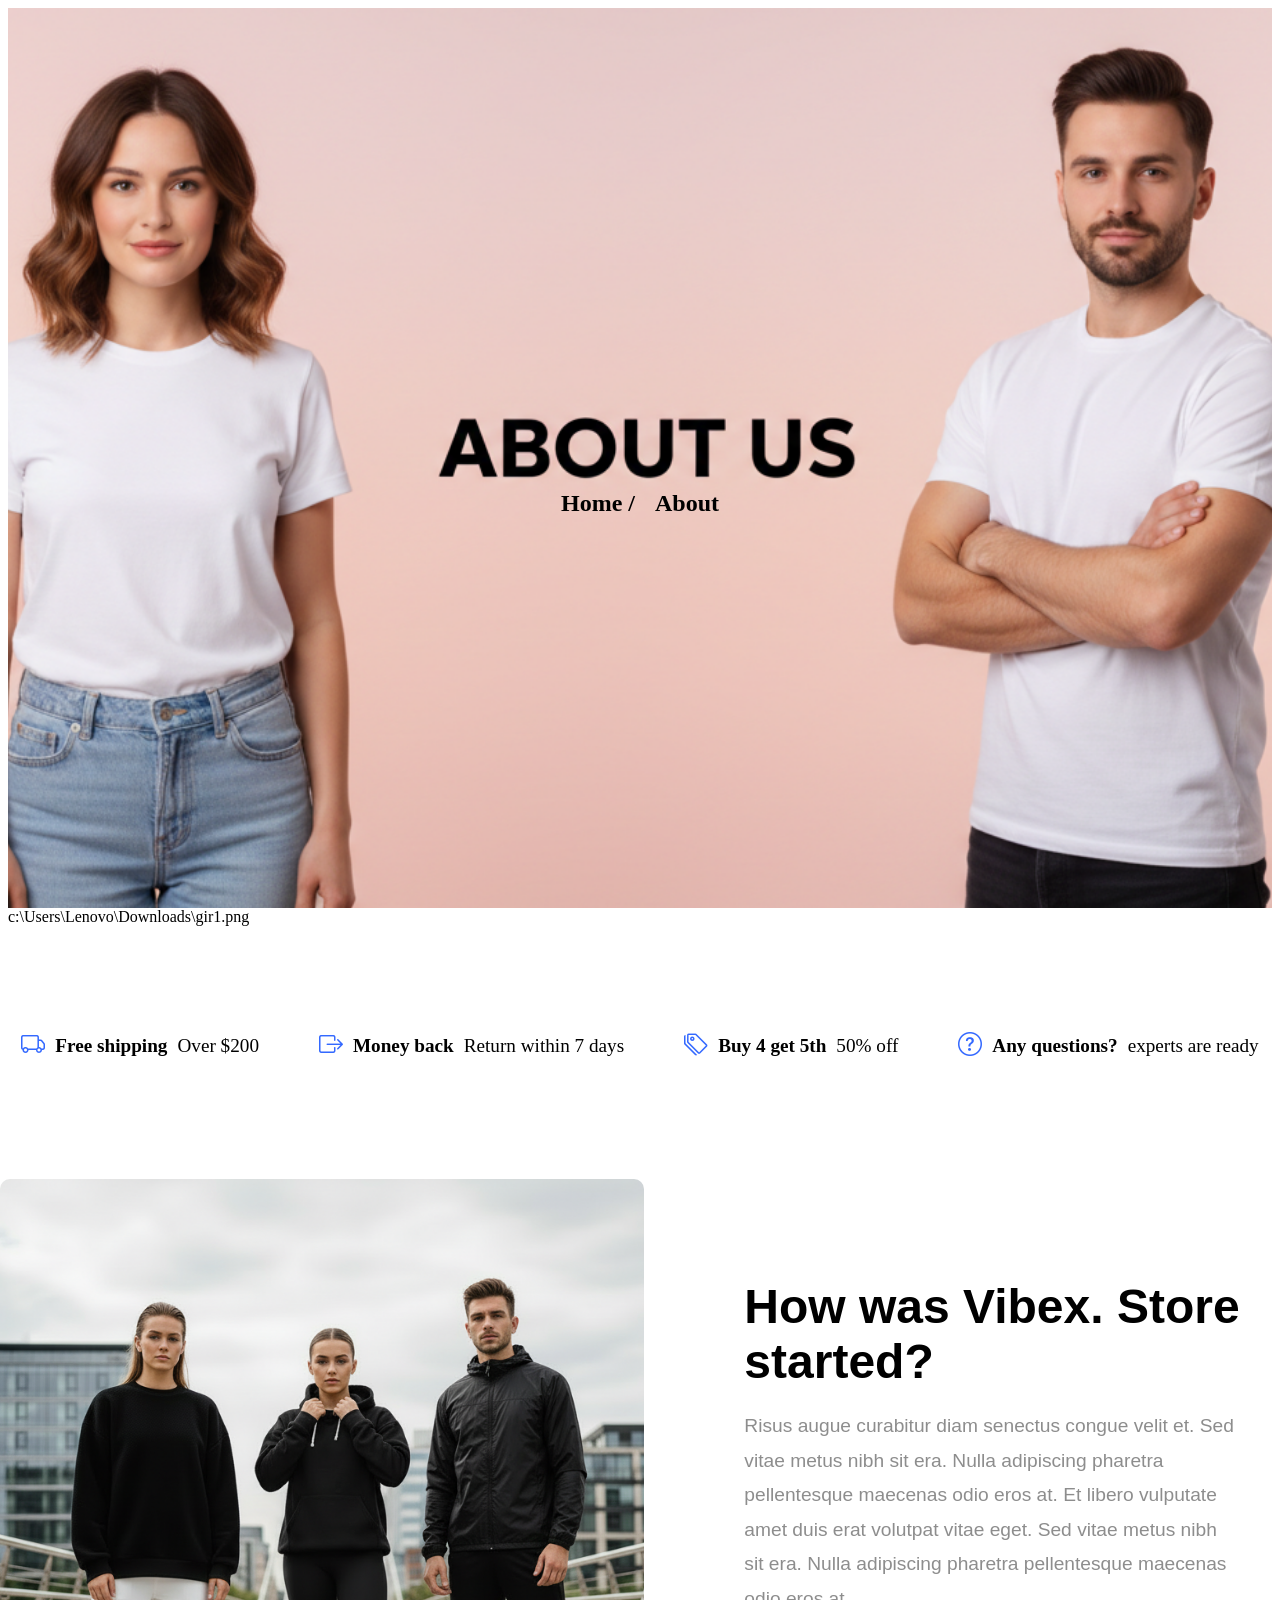
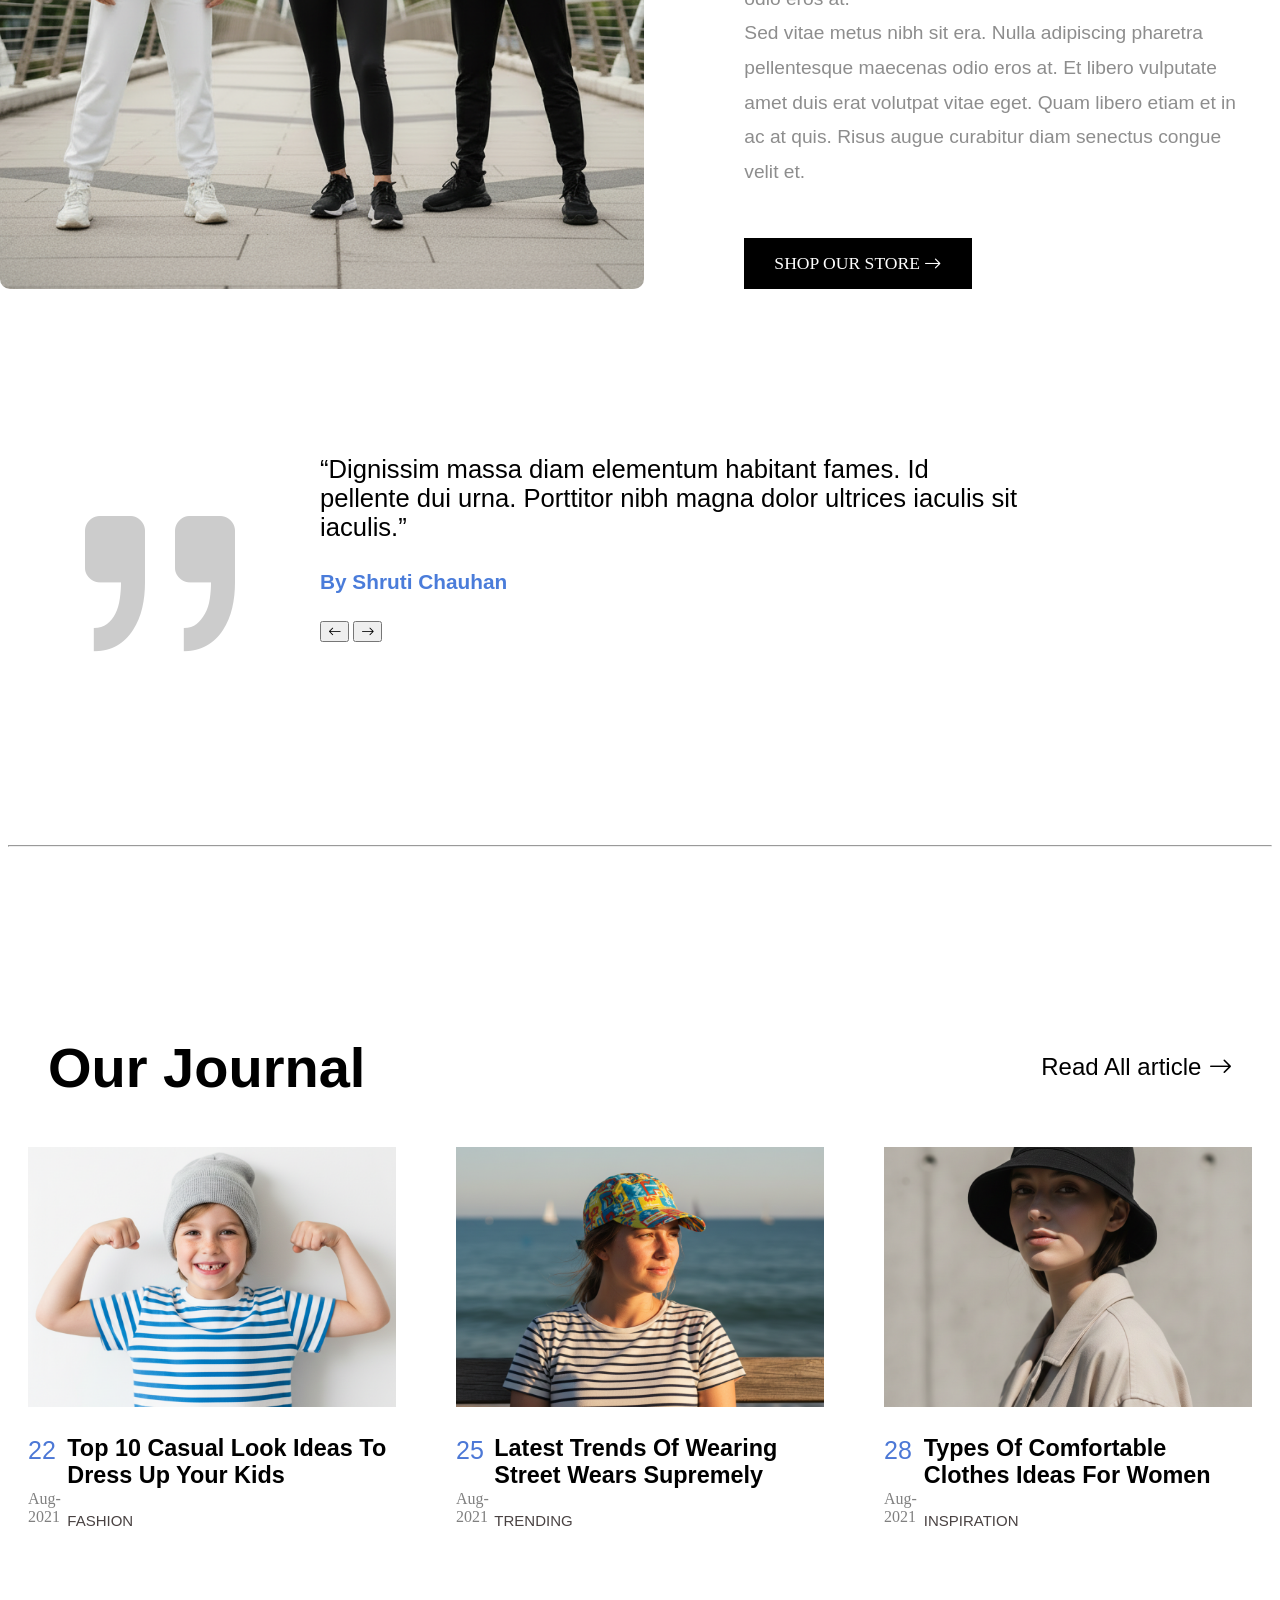
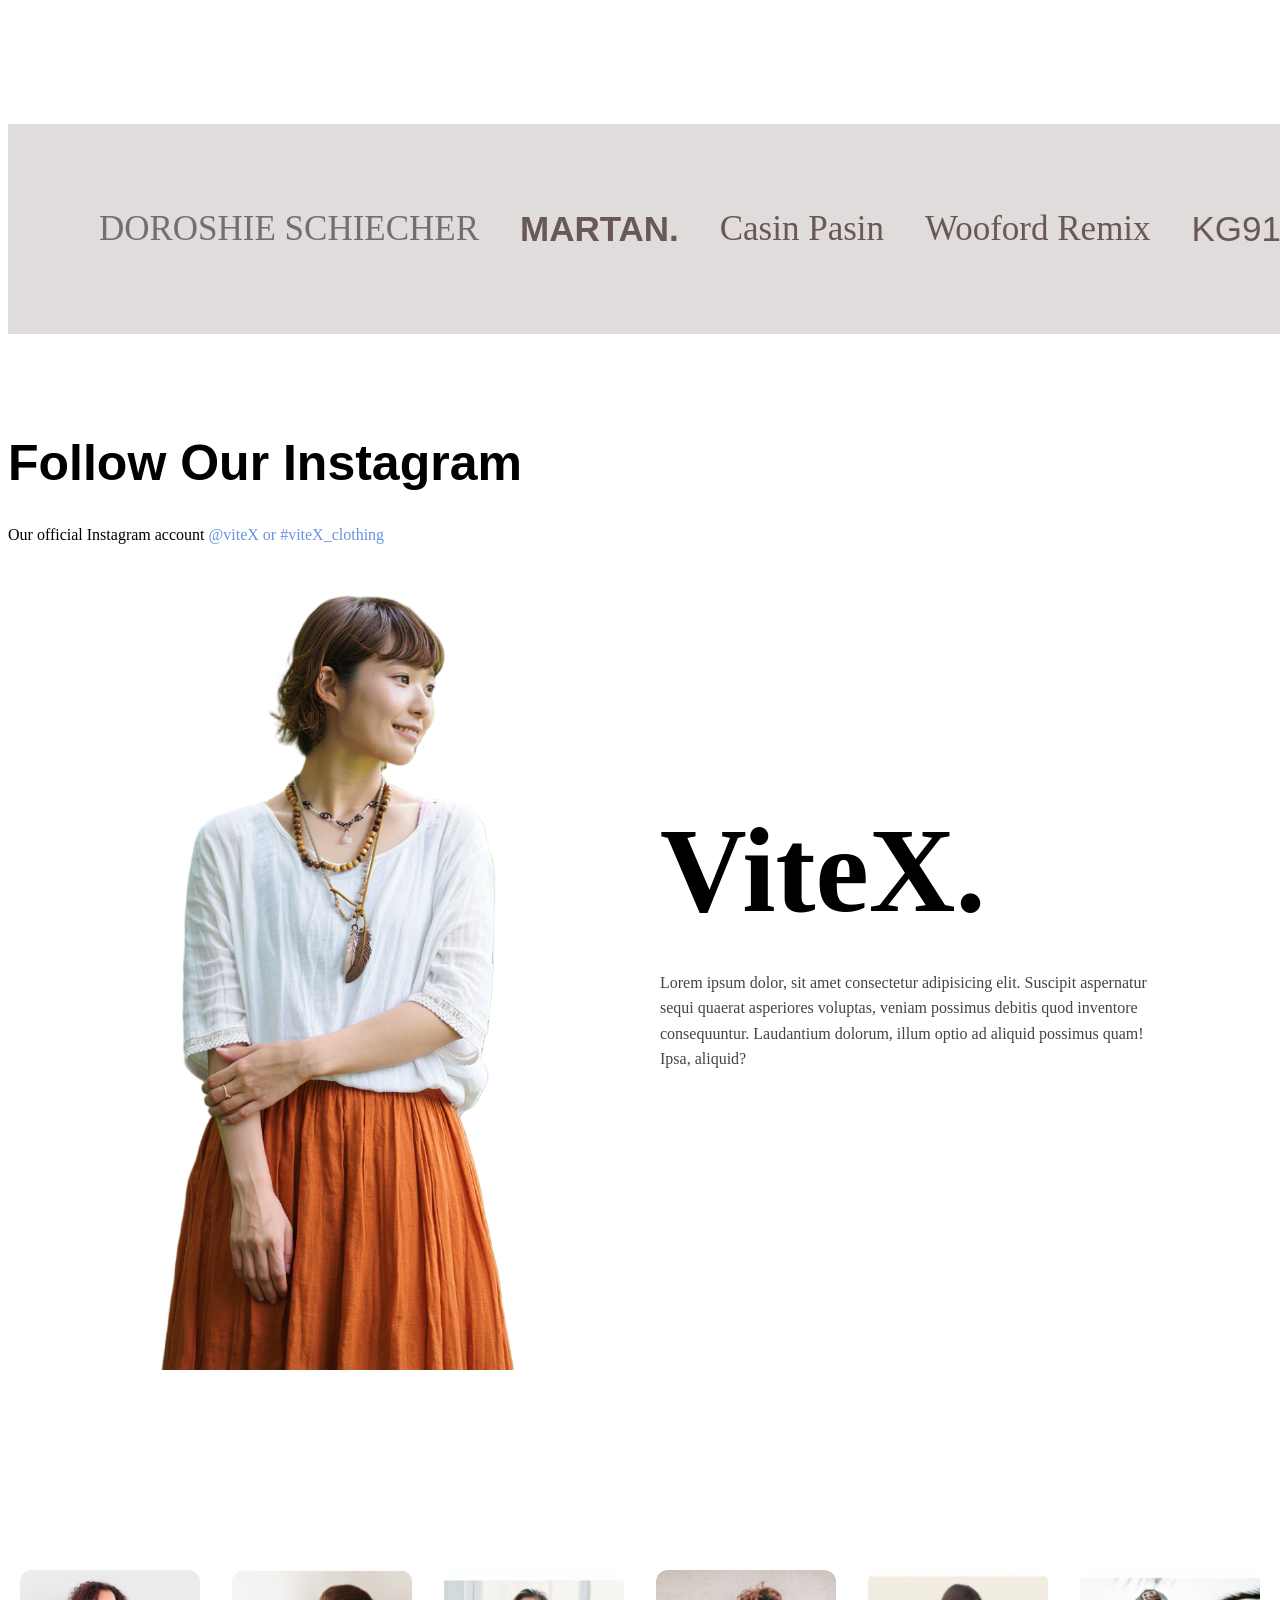
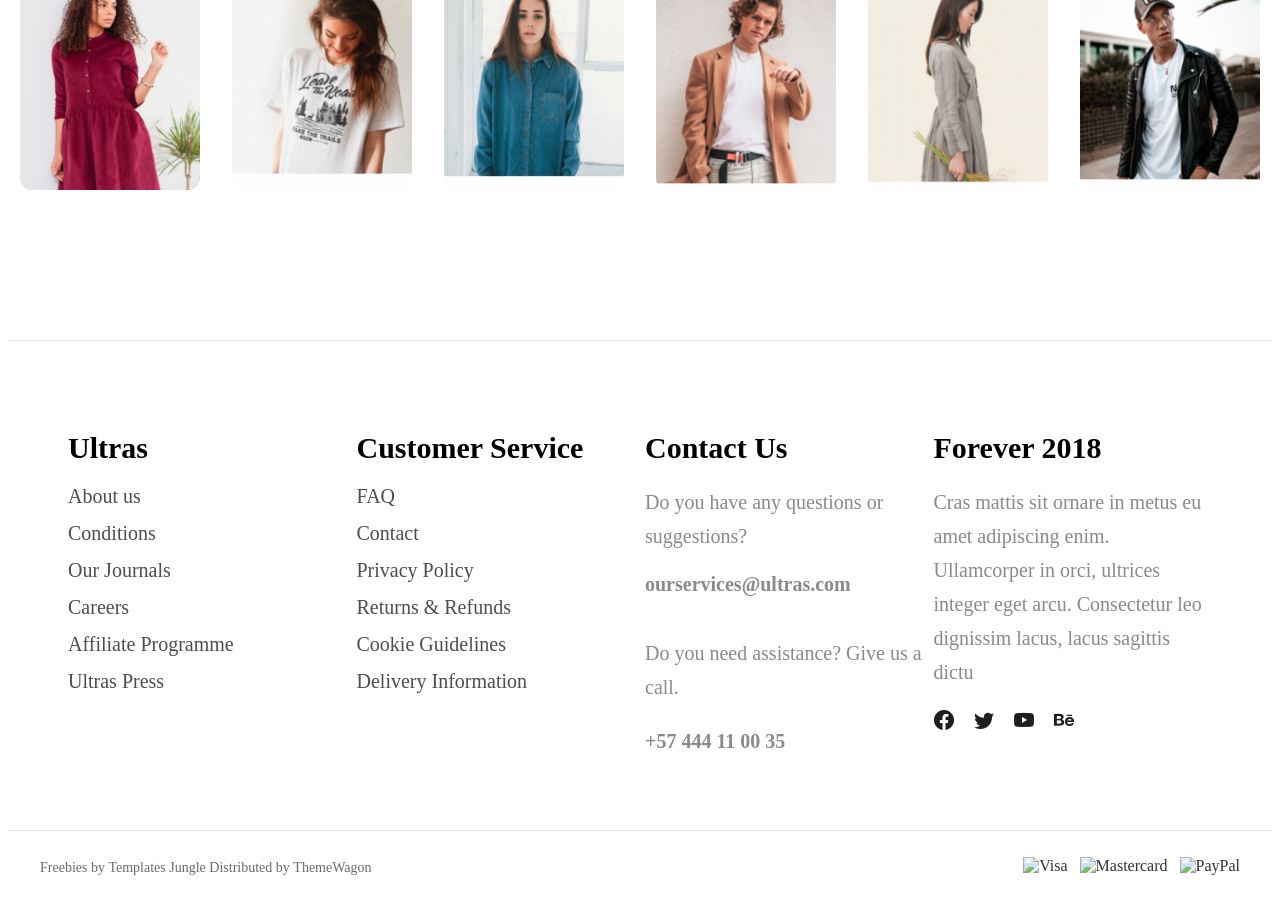
==== About.html @ 64bb8eef "all file add" ====
<!DOCTYPE html>
<html lang="en">
  <head>
    <meta charset="UTF-8" />
    <meta name="viewport" content="width=device-width, initial-scale=1.0" />
    <title>Document</title>
    <link rel="stylesheet" href="About.css" />
    <link
      rel="stylesheet"
      href="https://cdn.jsdelivr.net/npm/bootstrap-icons@1.11.3/font/bootstrap-icons.css"
    />
  </head>
  <body>
    <div class="hero">
      <img src="bannerAbout1.png" alt="banner" />
      <div class="nav_links">
        <a href="index.html">Home /</a>
        <a href="About.html">About</a>
      </div>

      <div class="line">
        <ul>
          <li><i class="bi bi-truck"></i> <b> Free shipping </b>Over $200</li>
          <li>
            <i class="bi bi-box-arrow-right"></i> <b> Money back</b> Return
            within 7 days
          </li>
          <li><i class="bi bi-tags"></i><b> Buy 4 get 5th</b> 50% off</li>
          <li>
            <i class="bi bi-question-circle"></i><b> Any questions?</b> experts
            are ready
          </li>
        </ul>
      </div>

      <div class="about-section">
        <div id="about-img">
          <img src="bannerabout2.png" alt="about" />
        </div>

        <div class="about-text">
          <h2>
            How was Vibex. Store <br />
            started?
          </h2>
          <p>
            Risus augue curabitur diam senectus congue velit et. Sed vitae metus
            nibh sit era. Nulla adipiscing pharetra pellentesque maecenas odio
            eros at. Et libero vulputate amet duis erat volutpat vitae eget. Sed
            vitae metus nibh sit era. Nulla adipiscing pharetra pellentesque
            maecenas odio eros at.<br />
            Sed vitae metus nibh sit era. Nulla adipiscing pharetra pellentesque
            maecenas odio eros at. Et libero vulputate amet duis erat volutpat
            vitae eget. Quam libero etiam et in ac at quis. Risus augue
            curabitur diam senectus congue velit et.
          </p>

          <a href="#" class="shop-btn"
            >SHOP OUR STORE <i class="bi bi-arrow-right"></i>
          </a>
        </div>
      </div>

      <div class="testimonial-container">
  <i class="bi bi-quote quote-icon"></i>
  <div class="testimonial-controls">
  <p class="testimonial-text" id="testimonial-text">
    “Dignissim massa diam elementum habitant fames. Id pellente dui urna. Porttitor nibh magna dolor ultrices iaculis sit iaculis.”
  </p>
  <h4 class="testimonial-author" id="testimonial-author"> By Shruti Chauhan</h4>

  
    <button id="prev"><i class="bi bi-arrow-left"></i></button>
    <button id="next"><i class="bi bi-arrow-right"></i></button>
  </div>
</div>
<hr>


<div class="Journal">
  <h1 class="h">Our Journal</h1>

  <a href="#" class="p">
    Read All article <i class="bi bi-arrow-right"></i>
  </a>
  </div>


  <div class="blog-container">

  <!-- Card 1 -->
  <div class="blog-card">
    <img src="capg.png" alt="Kids Fashion" />
    <div class="blog-content">
      <div class="date">
        <p>22</p>
        <span>Aug-2021</span>
      </div>
      <div class="info">
       <a href="#"> <h3>Top 10 Casual Look Ideas To Dress Up Your Kids</h3></a>
         <a href="#"><p class="category">FASHION</p></a>
      </div>
    </div>
  </div>

  <!-- Card 2 -->
  <div class="blog-card">
    <img src="capc.png" alt="Street Style" />
    <div class="blog-content">
      <div class="date">
        <p>25</p>
        <span>Aug-2021</span>
      </div>
      <div class="info">
        <a href="#"><h3>Latest Trends Of Wearing Street Wears Supremely</h3></a>
        <a href="#"><p class="category">TRENDING</p></a>
      </div>
    </div>
  </div>

  <!-- Card 3 -->
  <div class="blog-card">
    <img src="capgirl.png" alt="Comfort Wear" />
    <div class="blog-content">
      <div class="date">
        <p>28</p>
        <span>Aug-2021</span>
      </div>
      <div class="info">
        <a href="#"><h3>Types Of Comfortable Clothes Ideas For Women</h3></a>
        <a href="#"><p class="category">INSPIRATION</p></a>
      </div>
    </div>
  </div>

</div>

<div class="linebar">
  <p class="p1">DOROSHIE SCHIECHER</p>
  <p class="p2">MARTAN.</p>
  <p class="p3">Casin Pasin</p>
  <p class="p4">Wooford Remix</p>
  <p class="p5">KG91</p>
</div>
<div class="insta">
  <h1 class="h">Follow Our Instagram</h1>
  <p>
  Our official Instagram account
  <span>@viteX or #viteX_clothing</span>
</p>
</div>



<div class="instafront">
  <img src="b.png" alt="Instagram" />

  <div class="inner">
    <h1>ViteX.</h1>
    

    <p id="p">
      Lorem ipsum dolor, sit amet consectetur adipisicing elit. Suscipit aspernatur
      sequi quaerat asperiores voluptas, veniam possimus debitis quod inventore
      consequuntur. Laudantium dolorum, illum optio ad aliquid possimus quam!
      Ipsa, aliquid?
    </p>
  </div>
</div>


<div class="cards">
 <div class="card-img">
    <img src="gir1.png" alt="">
    <div class="overlay">
      <i class="bi bi-instagram"></i>
    </div>
  </div>
  <div class="card-img">
    <img src="gir2.png" alt="">
    <div class="overlay">
      <i class="bi bi-instagram"></i>
    </div>
  </div>
  <div class="card-img">
    <img src="gir3.png" alt="">
    <div class="overlay">
      <i class="bi bi-instagram"></i>
    </div>
  </div>
  <div class="card-img">
    <img src="bo1.png" alt="">
    <div class="overlay">
      <i class="bi bi-instagram"></i>
    </div>
  </div>
  <div class="card-img">
    <img src="gir4.png" alt="">
    <div class="overlay">
      <i class="bi bi-instagram"></i>
    </div>
  </div>
  <div class="card-img">
    <img src="bo2.png" alt="">
    <div class="overlay">
      <i class="bi bi-instagram"></i>
    </div>
  </div>
</div>

  

<footer>
<div class="footer-container">


<div class="footer-col">
<h3>Ultras</h3>
<ul>
<li><a href="#">About us</a></li>
<li><a href="#">Conditions</a></li>
<li><a href="#">Our Journals</a></li>
<li><a href="#">Careers</a></li>
<li><a href="#">Affiliate Programme</a></li>
<li><a href="#">Ultras Press</a></li>
</ul>
</div>


<div class="footer-col">
<h3>Customer Service</h3>
<ul>
<li><a href="#">FAQ</a></li>
<li><a href="#">Contact</a></li>
<li><a href="#">Privacy Policy</a></li>
<li><a href="#">Returns & Refunds</a></li>
<li><a href="#">Cookie Guidelines</a></li>
<li><a href="#">Delivery Information</a></li>
</ul>
</div>


<div class="footer-col">
<h3>Contact Us</h3>
<p>Do you have any questions or <br> suggestions?</p>
<a href="mailto:ourservices@ultras.com" class="email">ourservices@ultras.com</a>
<p>Do you need assistance? Give us a call.</p>
<p class="phone">+57 444 11 00 35</p>
</div>


<div class="footer-col">
<h3>Forever 2018</h3>
<p>
Cras mattis sit ornare in metus eu amet adipiscing enim. Ullamcorper in orci, ultrices integer eget arcu. Consectetur leo dignissim lacus, lacus sagittis dictu
</p>
<div class="social-icons">
<a href="#"><i class="bi bi-facebook"></i></a>
<a href="#"><i class="bi bi-twitter"></i></a>
<a href="#"><i class="bi bi-youtube"></i></a>
<a href="#"><i class="bi bi-behance"></i></a>
</div>
</div>


</div>


<div class="footer-bottom">
<div class="footer-bottom-container">
<p>Freebies by <a href="#">Templates Jungle</a> Distributed by <a href="#">ThemeWagon</a></p>
<div class="payment-icons">
<img src="https://upload.wikimedia.org/wikipedia/commons/4/41/Visa_Logo.png" alt="Visa">
<img src="https://upload.wikimedia.org/wikipedia/commons/2/2a/Mastercard-logo.svg" alt="Mastercard">
<img src="https://upload.wikimedia.org/wikipedia/commons/b/b5/PayPal.svg" alt="PayPal">
</div>
</div>
</div>
</footer>


<script src="About.js"></script>   
    </div>
  </body>c:\Users\Lenovo\Downloads\gir1.png
</html>
---- About.css ----
.hero {
  width: 100%;
  height: 100vh;
  /* overflow: hidden; */
  position: relative;
}

.hero img {
  width: 100%;
  height: 100%;
  object-fit: cover;
}
.hero::after {
  content: "";
  position: absolute;
  inset: 0;
  /* light overlay */
  z-index: 1;
}

/* Navigation links over image */
.nav_links {
  position: absolute;
  top: 55%;
  left: 50%;
  transform: translate(-50%, -50%);
  display: flex;
  gap: 20px;
}

.nav_links a {
  color: black;
  font-size: 1.5rem;
  font-weight: bold;
  text-decoration: none;
}

/* Line section */
.line {
  margin-top: 120px;
  width: 100%;
}

.line ul {
  display: flex;
  justify-content: center;
  gap: 60px;
  list-style: none;
  padding: 0;
  flex-wrap: wrap;
}

.line li {
  font-size: 1.2rem;
  display: flex;
  align-items: center;
  gap: 10px;
}

.line i {
  color: rgba(0, 68, 255, 0.8);
  font-size: 1.5rem;
}

.about-section {
  max-width: 1200px;
  margin: 120px auto;
  padding: 0 20px;
  display: grid;
  grid-template-columns: 1.3fr 1fr;
  gap: 60px;
  align-items: space-evenly;
}

#about-img {
  transform: translateX(-40px);   /* move image left */
}
#about-img img {
  width: 100%;
  max-width: 120%;
  aspect-ratio: 4 / 3;            /* RESPONSIVE height */
  object-fit: cover;
  border-radius: 10px;
}


@media (max-width: 992px) {
    .hero {
    height: 70vh;
  }

  .nav_links a {
    font-size: 1.2rem;
  } 


  .about-section {
    grid-template-columns: 1fr;
    gap: 40px;
  }

  #about-img {
    transform: none;
  }

  #about-img img {
    max-width: 100%;
    aspect-ratio: 16 / 9;
  }
}


@media (max-width: 600px) {

  .hero {
    height: 60vh;
  }

  .nav_links {
    flex-direction: column;
    gap: 10px;
    text-align: center;
     padding: 20px;
  }

  .nav_links a {
    font-size: 1rem;
  }
  .about-section {
    margin: 60px auto;
  }

  #about-img img {
    aspect-ratio: 1 / 1;
  }
  .instafront img {
    width: 45px;
    transform: translateX(6px);
  }
}



.about-text h2 {
  margin-top: 100px;
  font-size: 3rem;
  margin-bottom: 20px;
  font-family: sans-serif;
}

.about-text p {
  font-size: 1.2rem;
  line-height: 1.8;
  color: #4444449c;
  font-family: sans-serif;
}

.shop-btn {
  display: inline-block;
  margin-top: 30px;
  padding: 15px 30px;
  background: black;
  color: white;
  font-size: 1.1rem;
  text-decoration: none;
  transition: 0.3s;
}

.shop-btn:hover {
  background: #4c78d6;
  transform: translateX(3px);
}


.testimonial-container {
  max-width: 1200px;
  margin: 120px auto;
  padding: 20px;
  display: flex;
  gap: 40px;
  position: relative;
}

.quote-icon {
  font-size: 240px;
  color: #ccc;
  transform: rotate(180deg);
}

.testimonial-text {
  font-size: 1.6rem;
  font-family: sans-serif;
  max-width: 700px;
}

.testimonial-author {
  font-size: 1.3rem;
  color: rgba(54,110,214,0.9);
  font-family: sans-serif;
}
.Journal {
  margin-top: 150px;
  display: flex;
  justify-content: space-between;
  align-items: center;
  padding: 0 40px;
  font-family: sans-serif;
}

.Journal .h {
  font-size: 3.5rem;
}

.Journal .p {
  font-size: 1.5rem;
  cursor: pointer;
}

.Journal a{
  text-decoration: none;
  color: black;
  font-size: 20px;
  transition: 
    color 0.3s ease,
    transform 0.3s ease;
}
  .Journal a:hover{
    color: rgba(56, 128, 211, 0.705);
    transform: translateX(6px);
  }


.blog-container {
  max-width: 1700px;
  margin: 50px auto;
  display: grid;
  grid-template-columns: repeat(3, 1fr);
  gap: 60px;
  padding: 0 20px;
  margin-top: 10px;

}

.blog-card img {
  width: 100%;
  height: 260px;
  object-fit: cover;
  transition: 0.5s;
}

.blog-card:hover img {
  transform: scale(1.08);
}

.blog-content {
  display: flex;
 
 
}

 .blog-content .date p {
  font-family: sans-serif;
  font-size: 25px;
  color: #4c78d6;
 }


 .blog-content .date span {
  color: gray;
}

 
 



  
  
 
.info a{
  text-decoration: none;
  color: black;
  font-size: 20px;
  font-family: sans-serif;

}

.info a:hover{
  color: rgb(68, 125, 190);
}

.category{
  font-size: 15px;
  font-family: sans-serif;
  color: #494242;
}
.category:hover{
  color: #4c78d6;
}

.linebar {
  background-color: rgba(184, 172, 172, 0.418);
  width: 100%;
  height: auto;
  display: flex;
  justify-content: space-evenly;
  align-items: center;
  font-size: 35px;
  color: #695858;
  margin-top: 180px;
  padding: 50px;
}

/* Correct class selectors */
.linebar .p1 {
  font-family: 'Playfair Display', serif;
  color: #4e4a4abe;
}

.linebar .p2 {
  font-family: 'Montserrat', sans-serif;
   font-weight: bold;
}

.linebar .p3 {
  font-family: 'Cormorant Garamond', serif;


}
.linebar .p4 {
  font-family: 'Lora', serif;
}

.linebar .p5 {
  font-family: 'Oswald', sans-serif;
}


.insta .h{
   margin-top: 100px;
   font-family: sans-serif;
   font-size: 50px;

}




 
 
 


.insta span {
  color: rgb(102, 149, 221);
}

/* Image + Text row */
.instafront {
  margin-top: 30px;
  display: flex;
  align-items: center;     
  justify-content: center;
  gap: 20px;
}

/* Image resize */
.instafront img {
  width: 600px;      /* reduce size */
  height: auto;     /* keep natural ratio */
  object-fit: contain;
  transform: translateX(10px); 
  /* border: 1px solid red; */
  /* margin-right: 400px; */

}

.inner {
  position: relative;
  transform: translate(-40px, -30px); /* move LEFT & UP */
  max-width: 500px;
}

/* BIG HEADING */
.inner h1 {
  font-size: 120px;
  margin: 0;
}

/* SUB TEXT */
.inner p {
  font-size: 1rem;
  color: #555;
  margin: 10px 0;
}

/* BOTTOM PARAGRAPH */
#p {
  margin-top: 30px;   /* push it down */
  line-height: 1.6;
  color: #444;
}


.cards {
  margin-top: 200px;
  display: flex;
  justify-content: space-evenly;
  gap: 20px;
  flex-wrap: wrap;
}

/* wrapper */
.card-img {
  position: relative;
  width: 180px;
  height: 220px;
  overflow: hidden;
  border-radius: 12px;
}

/* image */
.card-img img {
  width: 100%;
  height: 100%;
  object-fit: cover;
  transition: all 0.4s ease;
}

/* overlay */
.overlay {
  position: absolute;
  inset: 0;
  background: rgba(0, 0, 0, 0.35);
  display: flex;
  align-items: center;
  justify-content: center;
  opacity: 0;
  transition: opacity 0.4s ease;
}

/* instagram icon */
.overlay i {
  font-size: 40px;
  color: white;
}

/* hover effects */
.card-img:hover img {
  filter: blur(3px);
  transform: scale(1.1);
}

.card-img:hover .overlay {
  opacity: 1;
}






footer {
background: #fff;
border-top: 1px solid #e5e5e5;
/* border: 1px solid; */
margin-top: 150px;
}


.footer-container {
margin-top: 2000px;  
max-width: 1500px;
margin: auto;
padding: 60px;
display: grid;
grid-template-columns: repeat(4, 1fr);
gap: 10px;

}


.footer-col h3 {
font-size: 30px;
margin-bottom: 20px;
color: #000;
}


.footer-col ul {
list-style: none;
padding: 0;
margin: 0;
}


.footer-col ul li {
margin-bottom: 14px;

}


.footer-col ul li a {
text-decoration: none;
color: #423e3eec;
font-size: 20px;
transition: 0.3s;
text-align: start;
}


.footer-col ul li a:hover {
color: #528cbbcb;
}


.footer-col p {
color: #8a8a8a;
font-size: 20px;
line-height: 1.7;
margin-bottom: 12px;
}


.footer-col a.email {
color: #8a8a8a;
font-weight: 600;
text-decoration: none;
display: inline-block;
margin: 8px 0 20px;
font-size: 20px;

}


.footer-col .phone {
font-weight: 600;
color: #8a8a8a;
}


.social-icons {
margin-top: 20px;
display: flex;
gap: 20px;
transition: color 0.3s ease;



}

.social-icons a {
  color: #000000e1;          /* normal color */
  font-size: 20px;
  transition: color 0.3s ease, transform 0.3s ease;
}

.social-icons a:hover {
  color: rgb(60, 127, 204);  /* hover color */
  transform: translateY(-3px); /* optional effect */
}



.footer-bottom {
  border-top: 1px solid #e5e5e5;
  padding: 15px 0;
}

.footer-bottom-container {
  max-width: 1200px;
  margin: auto;
  padding: 0 20px;
  display: flex;
  justify-content: space-between;
  align-items: center;
  flex-wrap: wrap;
  gap: 12px;
}

/* text */
.footer-bottom p {
  font-size: 14px;
  color: #6b6b6b;
}

/* links normal */
.footer-bottom p a {
  color: #6b6b6b;
  text-decoration: none;
  font-weight: 500;
}

.footer-bottom p a:hover {
  color: #528cbb;
}

/* payment icons bottom-left */
.payment-icons {
  display: flex;
  gap: 12px;
  align-items: center;
}

/* control image size */
.payment-icons img {
  height: 22px;        /* 👈 perfect footer size */
  width: auto;
  object-fit: contain;
  opacity: 0.8;
}

.payment-icons img:hover {
  opacity: 1;
}



@media (max-width: 576px) {
  .footer-bottom-container {
    flex-direction: column-reverse; /* images go bottom */
    text-align: center;
  }
}



@media (max-width: 992px) {
  .about-section {
    grid-template-columns: 1fr;
    text-align: center;
  }

  .testimonial-container {
    flex-direction: column;
    align-items: center;
  }

  .blog-container {
    grid-template-columns: repeat(2, 1fr);
  }

   .linebar {
    font-size: 24px;
    margin-top: 120px;
  }
}


@media (max-width: 600px) {
  .nav_links {
    flex-direction: column;
  }

  .Journal {
    flex-direction: column;
    gap: 20px;
    text-align: center;
  }

  .blog-container {
    grid-template-columns: 1fr;
  }
  .linebar {
    flex-direction: column;   /* stack vertically */
    font-size: 22px;
    text-align: center;
    margin-top: 80px;
  }
}
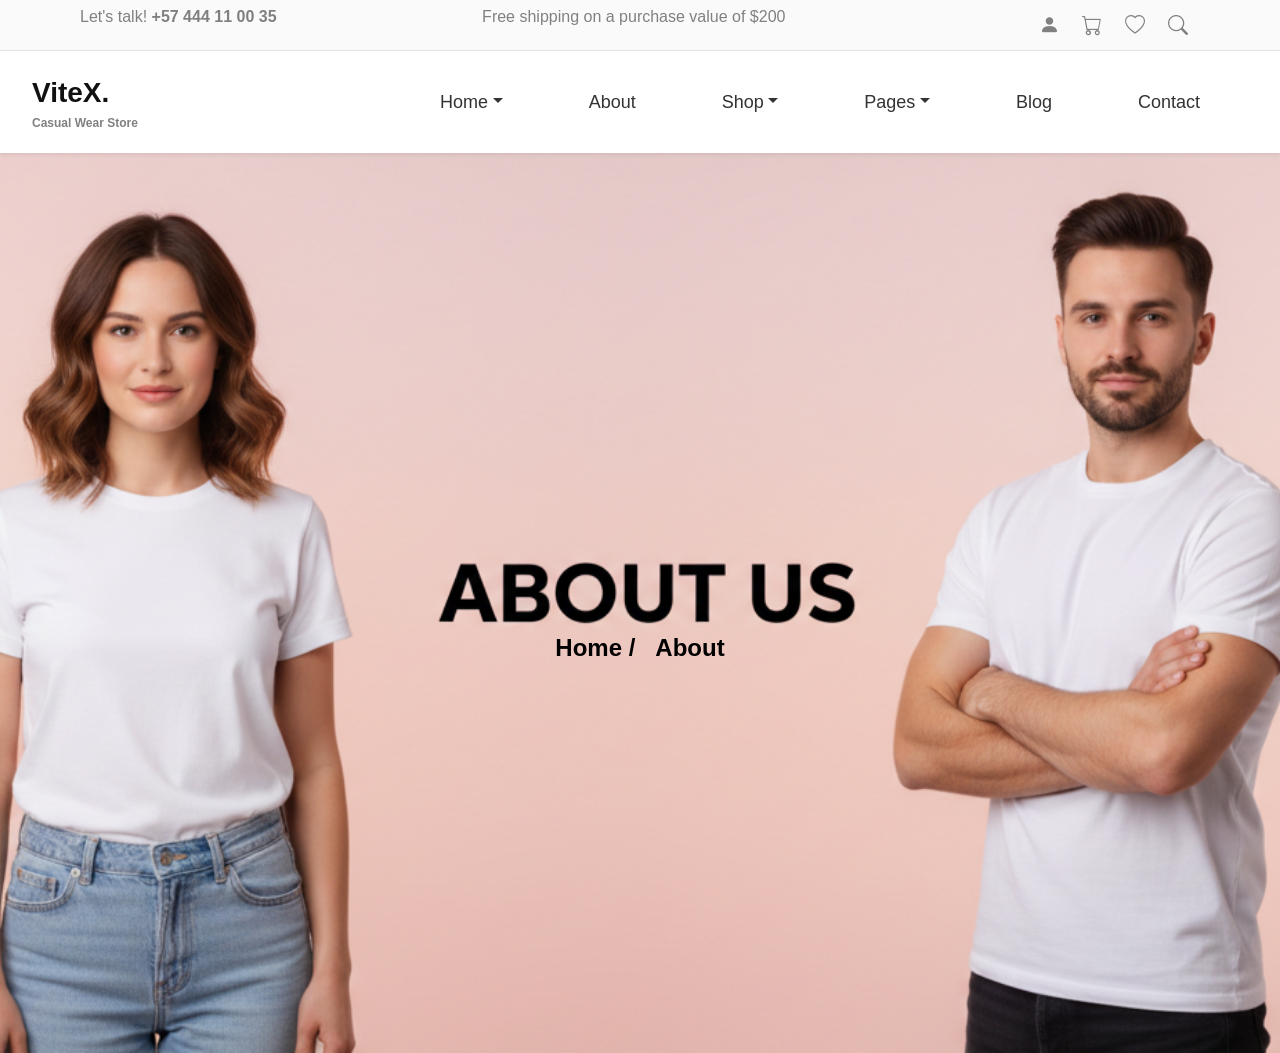
==== commit 5df9a975: "NavBar Added To About File" ====
--- a/About.html
+++ b/About.html
@@ -5,12 +5,25 @@
     <meta name="viewport" content="width=device-width, initial-scale=1.0" />
     <title>Document</title>
     <link rel="stylesheet" href="About.css" />
+    <link rel="stylesheet" href="navbar.css">
     <link
       rel="stylesheet"
       href="https://cdn.jsdelivr.net/npm/bootstrap-icons@1.11.3/font/bootstrap-icons.css"
     />
+   
+    <link
+  href="https://cdn.jsdelivr.net/npm/bootstrap@5.3.2/dist/css/bootstrap.min.css"
+  rel="stylesheet"
+/>
+
+<link rel="stylesheet" href="navbar.css" />
+<link rel="stylesheet" href="About.css" />
+
   </head>
   <body>
+    <div id="navbar"></div>
+
+
     <div class="hero">
       <img src="bannerAbout1.png" alt="banner" />
       <div class="nav_links">
@@ -278,10 +291,11 @@
 </div>
 </footer>
 
-
-<script src="About.js"></script>   
-    </div>
-  </body>c:\Users\Lenovo\Downloads\gir1.png
+<script src="https://cdn.jsdelivr.net/npm/bootstrap@5.3.2/dist/js/bootstrap.bundle.min.js"></script>
+<script src="About.js"></script>  
+<script src="index.js"></script> 
+    </div>
+  </body>
 </html>
 
 
--- a/About.css
+++ b/About.css
@@ -1,7 +1,7 @@
 .hero {
   width: 100%;
   height: 100vh;
-  /* overflow: hidden; */
+  overflow-X: hidden;
   position: relative;
 }
 
@@ -153,6 +153,7 @@
   line-height: 1.8;
   color: #4444449c;
   font-family: sans-serif;
+  margin-top: 40px;
 }
 
 .shop-btn {
--- a/navbar.css
+++ b/navbar.css
@@ -0,0 +1,161 @@
+/* ===============================
+   GLOBAL
+================================ */
+html,
+body {
+  overflow-x: hidden;
+  font-family: "Poppins", sans-serif;
+}
+
+/* ===============================
+   TOP BAR
+================================ */
+.top-bar {
+  color: gray;
+  font-size: 16px;
+  background: #fafafa;
+  border-bottom: 1px solid #e5e5e5;
+  padding: 5px 20px;
+}
+
+.top-bar .container {
+  display: flex;
+  justify-content: space-between;
+  align-items: center;
+}
+
+.top-bar .iconss {
+  display: flex;
+  align-items: center;
+  gap: 15px;
+}
+
+.top-bar .iconss i {
+  cursor: pointer;
+  font-size: 18px;
+}
+
+.top-bar .iconss i:hover {
+  color: black;
+}
+
+/* ===============================
+   TOP BAR RESPONSIVE
+================================ */
+@media (max-width: 991px) {
+  .top-bar .container p {
+    display: none;
+  }
+
+  .top-bar {
+    padding: 6px 12px;
+  }
+
+  .top-bar .iconss {
+    margin: auto;
+  }
+}
+
+/* ===============================
+   NAVBAR BASE
+================================ */
+.navbar {
+  font-size: 16px;
+  padding: 10px 20px;
+}
+
+.navbar-brand {
+  font-size: 28px;
+  font-weight: 700;
+  color: #111;
+}
+
+.navbar-brand p {
+  font-size: 12px;
+  color: gray;
+  margin: 0;
+}
+
+.navbar-nav {
+  gap: 30px;
+}
+
+.navbar-nav .nav-link {
+  color: #333;
+  font-size: 18px;
+  font-weight: 500;
+  padding: 8px 12px;
+  margin-right: 40px;
+}
+
+.navbar-nav .nav-link:hover {
+  color: #6096b4;
+}
+
+/* ===============================
+   DROPDOWN (HOVER EFFECT)
+================================ */
+.custom-dropdown {
+  position: relative;
+}
+
+.custom-dropdown .dropdown-menu {
+  background: rgba(17, 17, 17, 0.92);
+  backdrop-filter: blur(10px);
+  border-radius: 12px;
+  padding: 14px 0;
+  border: 1px solid rgba(255, 255, 255, 0.06);
+  box-shadow: 0 10px 35px rgba(0, 0, 0, 0.35);
+
+  opacity: 0;
+  visibility: hidden;
+  transform: translateY(15px) scale(0.96);
+  transition: all 0.35s cubic-bezier(0.22, 1, 0.36, 1);
+  pointer-events: none;
+}
+
+/* show on hover (desktop only) */
+@media (min-width: 992px) {
+  .custom-dropdown:hover .dropdown-menu {
+    opacity: 1;
+    visibility: visible;
+    transform: translateY(0) scale(1);
+    pointer-events: auto;
+  }
+}
+
+/* dropdown links */
+.custom-dropdown .dropdown-item {
+  padding: 12px 22px;
+  font-size: 16px;
+  color: rgba(255, 255, 255, 0.85);
+  transition: 0.25s ease;
+  display: flex;
+  align-items: center;
+}
+
+.custom-dropdown .dropdown-item:hover {
+  background: rgba(255, 255, 255, 0.12);
+  color: #fff;
+  transform: translateX(6px);
+}
+
+/* ===============================
+   MOBILE NAVBAR
+================================ */
+@media (max-width: 991px) {
+  .navbar-nav {
+    gap: 0;
+    flex-direction: column;
+    align-items: flex-start;
+  }
+
+  .navbar-nav .nav-item {
+    width: 100%;
+  }
+
+  .navbar-nav .nav-link {
+    margin-right: 0;
+    padding: 12px 15px;
+  }
+}
--- a/navbar.css
+++ b/navbar.css
@@ -0,0 +1,161 @@
+/* ===============================
+   GLOBAL
+================================ */
+html,
+body {
+  overflow-x: hidden;
+  font-family: "Poppins", sans-serif;
+}
+
+/* ===============================
+   TOP BAR
+================================ */
+.top-bar {
+  color: gray;
+  font-size: 16px;
+  background: #fafafa;
+  border-bottom: 1px solid #e5e5e5;
+  padding: 5px 20px;
+}
+
+.top-bar .container {
+  display: flex;
+  justify-content: space-between;
+  align-items: center;
+}
+
+.top-bar .iconss {
+  display: flex;
+  align-items: center;
+  gap: 15px;
+}
+
+.top-bar .iconss i {
+  cursor: pointer;
+  font-size: 18px;
+}
+
+.top-bar .iconss i:hover {
+  color: black;
+}
+
+/* ===============================
+   TOP BAR RESPONSIVE
+================================ */
+@media (max-width: 991px) {
+  .top-bar .container p {
+    display: none;
+  }
+
+  .top-bar {
+    padding: 6px 12px;
+  }
+
+  .top-bar .iconss {
+    margin: auto;
+  }
+}
+
+/* ===============================
+   NAVBAR BASE
+================================ */
+.navbar {
+  font-size: 16px;
+  padding: 10px 20px;
+}
+
+.navbar-brand {
+  font-size: 28px;
+  font-weight: 700;
+  color: #111;
+}
+
+.navbar-brand p {
+  font-size: 12px;
+  color: gray;
+  margin: 0;
+}
+
+.navbar-nav {
+  gap: 30px;
+}
+
+.navbar-nav .nav-link {
+  color: #333;
+  font-size: 18px;
+  font-weight: 500;
+  padding: 8px 12px;
+  margin-right: 40px;
+}
+
+.navbar-nav .nav-link:hover {
+  color: #6096b4;
+}
+
+/* ===============================
+   DROPDOWN (HOVER EFFECT)
+================================ */
+.custom-dropdown {
+  position: relative;
+}
+
+.custom-dropdown .dropdown-menu {
+  background: rgba(17, 17, 17, 0.92);
+  backdrop-filter: blur(10px);
+  border-radius: 12px;
+  padding: 14px 0;
+  border: 1px solid rgba(255, 255, 255, 0.06);
+  box-shadow: 0 10px 35px rgba(0, 0, 0, 0.35);
+
+  opacity: 0;
+  visibility: hidden;
+  transform: translateY(15px) scale(0.96);
+  transition: all 0.35s cubic-bezier(0.22, 1, 0.36, 1);
+  pointer-events: none;
+}
+
+/* show on hover (desktop only) */
+@media (min-width: 992px) {
+  .custom-dropdown:hover .dropdown-menu {
+    opacity: 1;
+    visibility: visible;
+    transform: translateY(0) scale(1);
+    pointer-events: auto;
+  }
+}
+
+/* dropdown links */
+.custom-dropdown .dropdown-item {
+  padding: 12px 22px;
+  font-size: 16px;
+  color: rgba(255, 255, 255, 0.85);
+  transition: 0.25s ease;
+  display: flex;
+  align-items: center;
+}
+
+.custom-dropdown .dropdown-item:hover {
+  background: rgba(255, 255, 255, 0.12);
+  color: #fff;
+  transform: translateX(6px);
+}
+
+/* ===============================
+   MOBILE NAVBAR
+================================ */
+@media (max-width: 991px) {
+  .navbar-nav {
+    gap: 0;
+    flex-direction: column;
+    align-items: flex-start;
+  }
+
+  .navbar-nav .nav-item {
+    width: 100%;
+  }
+
+  .navbar-nav .nav-link {
+    margin-right: 0;
+    padding: 12px 15px;
+  }
+}
--- a/About.css
+++ b/About.css
@@ -1,7 +1,7 @@
 .hero {
   width: 100%;
   height: 100vh;
-  /* overflow: hidden; */
+  overflow-X: hidden;
   position: relative;
 }
 
@@ -153,6 +153,7 @@
   line-height: 1.8;
   color: #4444449c;
   font-family: sans-serif;
+  margin-top: 40px;
 }
 
 .shop-btn {
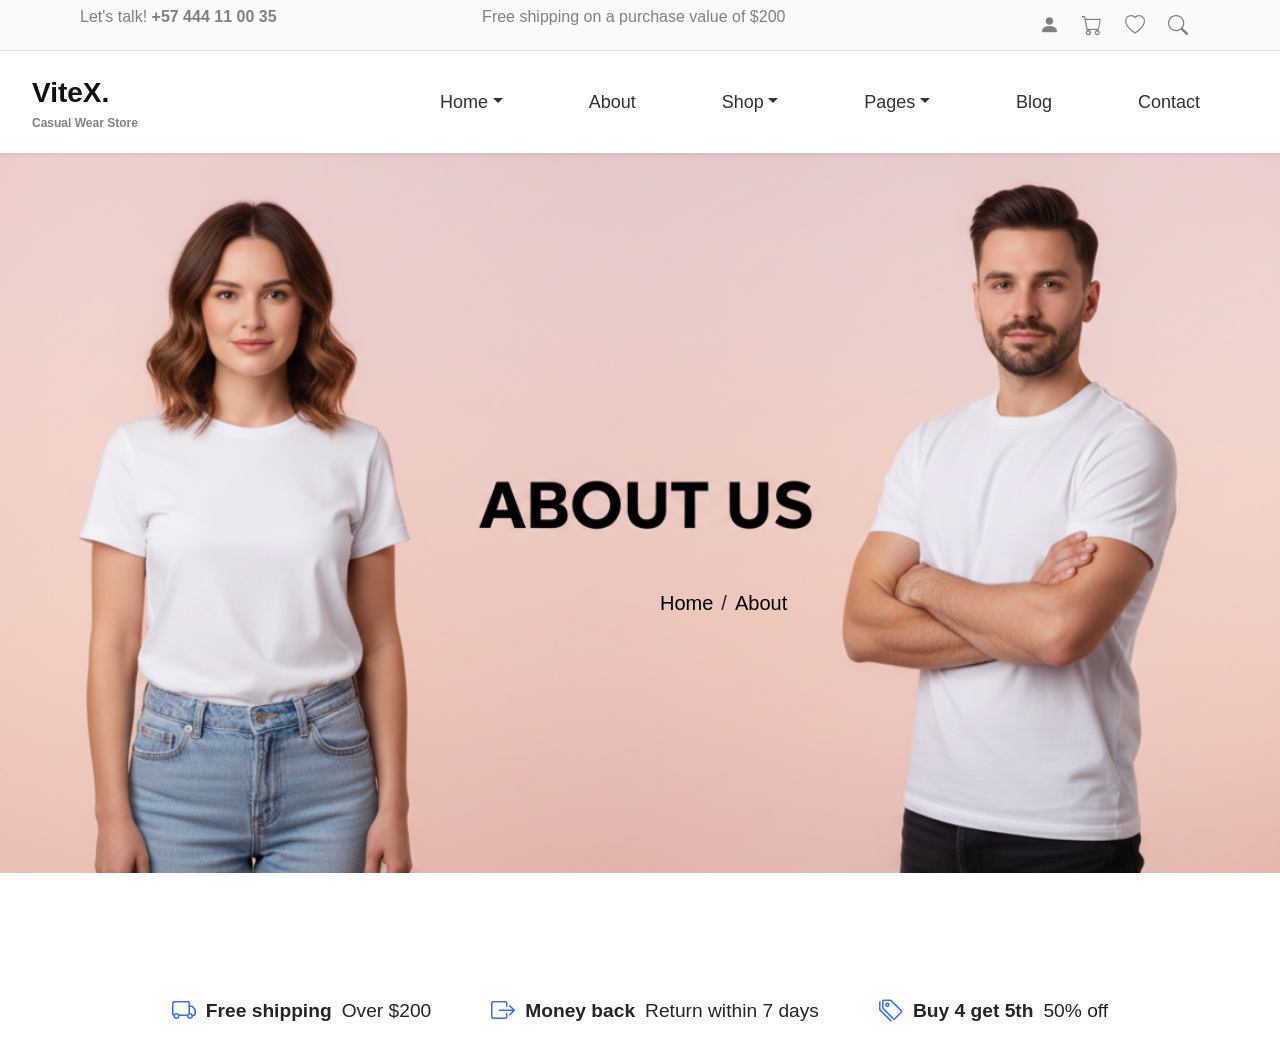
==== commit 5cc744b7: "New section added By A" ====
--- a/About.html
+++ b/About.html
@@ -27,8 +27,8 @@
     <div class="hero">
       <img src="bannerAbout1.png" alt="banner" />
       <div class="nav_links">
-        <a href="index.html">Home /</a>
-        <a href="About.html">About</a>
+        <a href="index.html">Home </a>  <span>/</span>
+       <a href="About.html">About</a>
       </div>
 
       <div class="line">
@@ -45,6 +45,7 @@
           </li>
         </ul>
       </div>
+   
 
       <div class="about-section">
         <div id="about-img">
@@ -90,63 +91,65 @@
 <hr>
 
 
-<div class="Journal">
-  <h1 class="h">Our Journal</h1>
-
-  <a href="#" class="p">
-    Read All article <i class="bi bi-arrow-right"></i>
-  </a>
-  </div>
-
-
-  <div class="blog-container">
-
-  <!-- Card 1 -->
-  <div class="blog-card">
-    <img src="capg.png" alt="Kids Fashion" />
-    <div class="blog-content">
-      <div class="date">
-        <p>22</p>
-        <span>Aug-2021</span>
-      </div>
-      <div class="info">
-       <a href="#"> <h3>Top 10 Casual Look Ideas To Dress Up Your Kids</h3></a>
-         <a href="#"><p class="category">FASHION</p></a>
-      </div>
-    </div>
-  </div>
-
-  <!-- Card 2 -->
-  <div class="blog-card">
-    <img src="capc.png" alt="Street Style" />
-    <div class="blog-content">
-      <div class="date">
-        <p>25</p>
-        <span>Aug-2021</span>
-      </div>
-      <div class="info">
-        <a href="#"><h3>Latest Trends Of Wearing Street Wears Supremely</h3></a>
-        <a href="#"><p class="category">TRENDING</p></a>
-      </div>
-    </div>
-  </div>
-
-  <!-- Card 3 -->
-  <div class="blog-card">
-    <img src="capgirl.png" alt="Comfort Wear" />
-    <div class="blog-content">
-      <div class="date">
-        <p>28</p>
-        <span>Aug-2021</span>
-      </div>
-      <div class="info">
-        <a href="#"><h3>Types Of Comfortable Clothes Ideas For Women</h3></a>
-        <a href="#"><p class="category">INSPIRATION</p></a>
-      </div>
-    </div>
-  </div>
-
-</div>
+<section class="section10">
+      <div class="heading-journal">
+        <h1>Our Journal</h1>
+        <p>Read All Article <i class="bi bi bi-arrow-right"></i></p>
+      </div>
+
+      <div class="card-journal">
+        <!-- Card 1 -->
+        <div class="blog-card">
+          <img src="capg.png" alt="Kids Fashion" />
+          <div class="blog-content">
+            <div class="date">
+              <h6>22</h6>
+              <p>Aug-2021</p>
+            </div>
+            <div class="info">
+              <h3><a href="#">
+                Top 10 Casual Look Ideas To Dress Up Your Kids</a
+              ></h3>
+              <p class="category"><a href="#">FASHION</a></p>
+            </div>
+          </div>
+        </div>
+
+        <!-- Card 2 -->
+        <div class="blog-card">
+          <img src="capc.png" alt="Street Style" />
+          <div class="blog-content">
+            <div class="date">
+              <h6>25</h6>
+              <p>Aug-2021</p>
+            </div>
+            <div class="info">
+              <h3><a href="#"
+                >Latest Trends Of Wearing Street Wears Supremely</a
+              ></h3>
+              <p class="category"><a href="#">TRENDING</a></p>
+            </div>
+          </div>
+        </div>
+
+        <!-- Card 3 -->
+        <div class="blog-card">
+          <img src="capgirl.png" alt="Comfort Wear" />
+          <div class="blog-content">
+            <div class="date">
+              <h6>28</h6>
+              <p>Aug-2021</p>
+            </div>
+            <div class="info">
+              <h3><a href="#"
+                >Types Of Comfortable Clothes Ideas For Women</a></h3>
+              <p class="category"><a href="#">INSPIRATION</a></p>
+            </div>
+          </div>
+        </div>
+      </div>
+    </section>
+
 
 <div class="linebar">
   <p class="p1">DOROSHIE SCHIECHER</p>
--- a/About.css
+++ b/About.css
@@ -7,7 +7,7 @@
 
 .hero img {
   width: 100%;
-  height: 100%;
+  height: 80%;
   object-fit: cover;
 }
 .hero::after {
@@ -19,20 +19,38 @@
 }
 
 /* Navigation links over image */
+.hero {
+  position: relative;
+  width: 100%;
+}
+
+.hero-img {
+  width: 100%;
+  height: auto;
+  display: block;
+}
+
+/* Overlay navigation */
 .nav_links {
   position: absolute;
-  top: 55%;
-  left: 50%;
-  transform: translate(-50%, -50%);
-  display: flex;
-  gap: 20px;
+  top: 50%;
+  left: 60px;
+  transform: translateY(-50%);
+  display: flex;
+  gap: 8px;
+  font-size: 20px;
+  z-index: 2;
+  margin-left: 600px;
 }
 
 .nav_links a {
-  color: black;
-  font-size: 1.5rem;
-  font-weight: bold;
   text-decoration: none;
+  color: #000;
+  font-weight: 500;
+}
+
+.nav_links a:hover {
+  color: rgb(136, 133, 133);
 }
 
 /* Line section */
@@ -199,39 +217,44 @@
   color: rgba(54,110,214,0.9);
   font-family: sans-serif;
 }
-.Journal {
-  margin-top: 150px;
+.section10 {
+  margin-top: 200px;
+  /* margin-left: 20px; */
+}
+
+.section10 .heading-journal {
   display: flex;
   justify-content: space-between;
   align-items: center;
-  padding: 0 40px;
-  font-family: sans-serif;
-}
-
-.Journal .h {
-  font-size: 3.5rem;
-}
-
-.Journal .p {
-  font-size: 1.5rem;
-  cursor: pointer;
-}
-
-.Journal a{
-  text-decoration: none;
-  color: black;
+}
+
+.section10 .heading-journal h1 {
+  font-size: 65px;
+  font-weight: 700;
+  margin-left: 50px;
+}
+
+.section10 .heading-journal i {
+  margin-right: 20px;
   font-size: 20px;
-  transition: 
-    color 0.3s ease,
-    transform 0.3s ease;
-}
-  .Journal a:hover{
-    color: rgba(56, 128, 211, 0.705);
-    transform: translateX(6px);
-  }
-
-
-.blog-container {
+  font-weight: 900;
+}
+.heading-journal:hover p {
+  color: rgb(128, 152, 288);
+}
+
+.heading-journal i {
+  transition: transform 0.35s ease, color 0.35s ease;
+  display: inline-block; /* ensures it doesn’t stretch */
+}
+
+/* Hover effect: only move arrow, no scaling */
+.heading-journal:hover i {
+  transform: translateX(4px); /* just move right */
+  color: rgb(128, 152, 228);
+}
+
+.card-journal {
   max-width: 1700px;
   margin: 50px auto;
   display: grid;
@@ -239,7 +262,6 @@
   gap: 60px;
   padding: 0 20px;
   margin-top: 10px;
-
 }
 
 .blog-card img {
@@ -255,48 +277,49 @@
 
 .blog-content {
   display: flex;
- 
- 
-}
-
- .blog-content .date p {
+}
+.date {
+  margin-top: 15px;
+  font-weight: 900;
+}
+
+.blog-content .date h6 {
+  margin-bottom: 0px;
+  /* font-family: sans-serif; */
+  font-weight: 200px;
+  font-size: 40px;
+  color: #4c78d6;
+}
+
+.blog-content .date p {
+  color: gray;
+}
+
+.info {
+  margin-top: 14px;
+  margin-left: 15px;
+ font-family: 'Inter', sans-serif;
+font-weight: 600;
+
+}
+
+.info h3 a {
+  text-decoration: none;
+  color: rgb(17, 17, 17);
+  font-size: 25px;
+  font-family: 'Inter', sans-serif;
+font-weight: 600;
+
+}
+.info p a {
+  text-decoration: none;
+  color: gray;
+  font-size: 12px;
   font-family: sans-serif;
-  font-size: 25px;
-  color: #4c78d6;
- }
-
-
- .blog-content .date span {
-  color: gray;
-}
-
- 
- 
-
-
-
-  
-  
- 
-.info a{
-  text-decoration: none;
-  color: black;
-  font-size: 20px;
-  font-family: sans-serif;
-
-}
-
-.info a:hover{
+}
+
+.info a:hover {
   color: rgb(68, 125, 190);
-}
-
-.category{
-  font-size: 15px;
-  font-family: sans-serif;
-  color: #494242;
-}
-.category:hover{
-  color: #4c78d6;
 }
 
 .linebar {
@@ -337,20 +360,17 @@
 }
 
 
+
+
+.section12{
+  margin-top: 100px;
+}
 .insta .h{
    margin-top: 100px;
    font-family: sans-serif;
    font-size: 50px;
 
 }
-
-
-
-
- 
- 
- 
-
 
 .insta span {
   color: rgb(102, 149, 221);
--- a/About.css
+++ b/About.css
@@ -7,7 +7,7 @@
 
 .hero img {
   width: 100%;
-  height: 100%;
+  height: 80%;
   object-fit: cover;
 }
 .hero::after {
@@ -19,20 +19,38 @@
 }
 
 /* Navigation links over image */
+.hero {
+  position: relative;
+  width: 100%;
+}
+
+.hero-img {
+  width: 100%;
+  height: auto;
+  display: block;
+}
+
+/* Overlay navigation */
 .nav_links {
   position: absolute;
-  top: 55%;
-  left: 50%;
-  transform: translate(-50%, -50%);
-  display: flex;
-  gap: 20px;
+  top: 50%;
+  left: 60px;
+  transform: translateY(-50%);
+  display: flex;
+  gap: 8px;
+  font-size: 20px;
+  z-index: 2;
+  margin-left: 600px;
 }
 
 .nav_links a {
-  color: black;
-  font-size: 1.5rem;
-  font-weight: bold;
   text-decoration: none;
+  color: #000;
+  font-weight: 500;
+}
+
+.nav_links a:hover {
+  color: rgb(136, 133, 133);
 }
 
 /* Line section */
@@ -199,39 +217,44 @@
   color: rgba(54,110,214,0.9);
   font-family: sans-serif;
 }
-.Journal {
-  margin-top: 150px;
+.section10 {
+  margin-top: 200px;
+  /* margin-left: 20px; */
+}
+
+.section10 .heading-journal {
   display: flex;
   justify-content: space-between;
   align-items: center;
-  padding: 0 40px;
-  font-family: sans-serif;
-}
-
-.Journal .h {
-  font-size: 3.5rem;
-}
-
-.Journal .p {
-  font-size: 1.5rem;
-  cursor: pointer;
-}
-
-.Journal a{
-  text-decoration: none;
-  color: black;
+}
+
+.section10 .heading-journal h1 {
+  font-size: 65px;
+  font-weight: 700;
+  margin-left: 50px;
+}
+
+.section10 .heading-journal i {
+  margin-right: 20px;
   font-size: 20px;
-  transition: 
-    color 0.3s ease,
-    transform 0.3s ease;
-}
-  .Journal a:hover{
-    color: rgba(56, 128, 211, 0.705);
-    transform: translateX(6px);
-  }
-
-
-.blog-container {
+  font-weight: 900;
+}
+.heading-journal:hover p {
+  color: rgb(128, 152, 288);
+}
+
+.heading-journal i {
+  transition: transform 0.35s ease, color 0.35s ease;
+  display: inline-block; /* ensures it doesn’t stretch */
+}
+
+/* Hover effect: only move arrow, no scaling */
+.heading-journal:hover i {
+  transform: translateX(4px); /* just move right */
+  color: rgb(128, 152, 228);
+}
+
+.card-journal {
   max-width: 1700px;
   margin: 50px auto;
   display: grid;
@@ -239,7 +262,6 @@
   gap: 60px;
   padding: 0 20px;
   margin-top: 10px;
-
 }
 
 .blog-card img {
@@ -255,48 +277,49 @@
 
 .blog-content {
   display: flex;
- 
- 
-}
-
- .blog-content .date p {
+}
+.date {
+  margin-top: 15px;
+  font-weight: 900;
+}
+
+.blog-content .date h6 {
+  margin-bottom: 0px;
+  /* font-family: sans-serif; */
+  font-weight: 200px;
+  font-size: 40px;
+  color: #4c78d6;
+}
+
+.blog-content .date p {
+  color: gray;
+}
+
+.info {
+  margin-top: 14px;
+  margin-left: 15px;
+ font-family: 'Inter', sans-serif;
+font-weight: 600;
+
+}
+
+.info h3 a {
+  text-decoration: none;
+  color: rgb(17, 17, 17);
+  font-size: 25px;
+  font-family: 'Inter', sans-serif;
+font-weight: 600;
+
+}
+.info p a {
+  text-decoration: none;
+  color: gray;
+  font-size: 12px;
   font-family: sans-serif;
-  font-size: 25px;
-  color: #4c78d6;
- }
-
-
- .blog-content .date span {
-  color: gray;
-}
-
- 
- 
-
-
-
-  
-  
- 
-.info a{
-  text-decoration: none;
-  color: black;
-  font-size: 20px;
-  font-family: sans-serif;
-
-}
-
-.info a:hover{
+}
+
+.info a:hover {
   color: rgb(68, 125, 190);
-}
-
-.category{
-  font-size: 15px;
-  font-family: sans-serif;
-  color: #494242;
-}
-.category:hover{
-  color: #4c78d6;
 }
 
 .linebar {
@@ -337,20 +360,17 @@
 }
 
 
+
+
+.section12{
+  margin-top: 100px;
+}
 .insta .h{
    margin-top: 100px;
    font-family: sans-serif;
    font-size: 50px;
 
 }
-
-
-
-
- 
- 
- 
-
 
 .insta span {
   color: rgb(102, 149, 221);
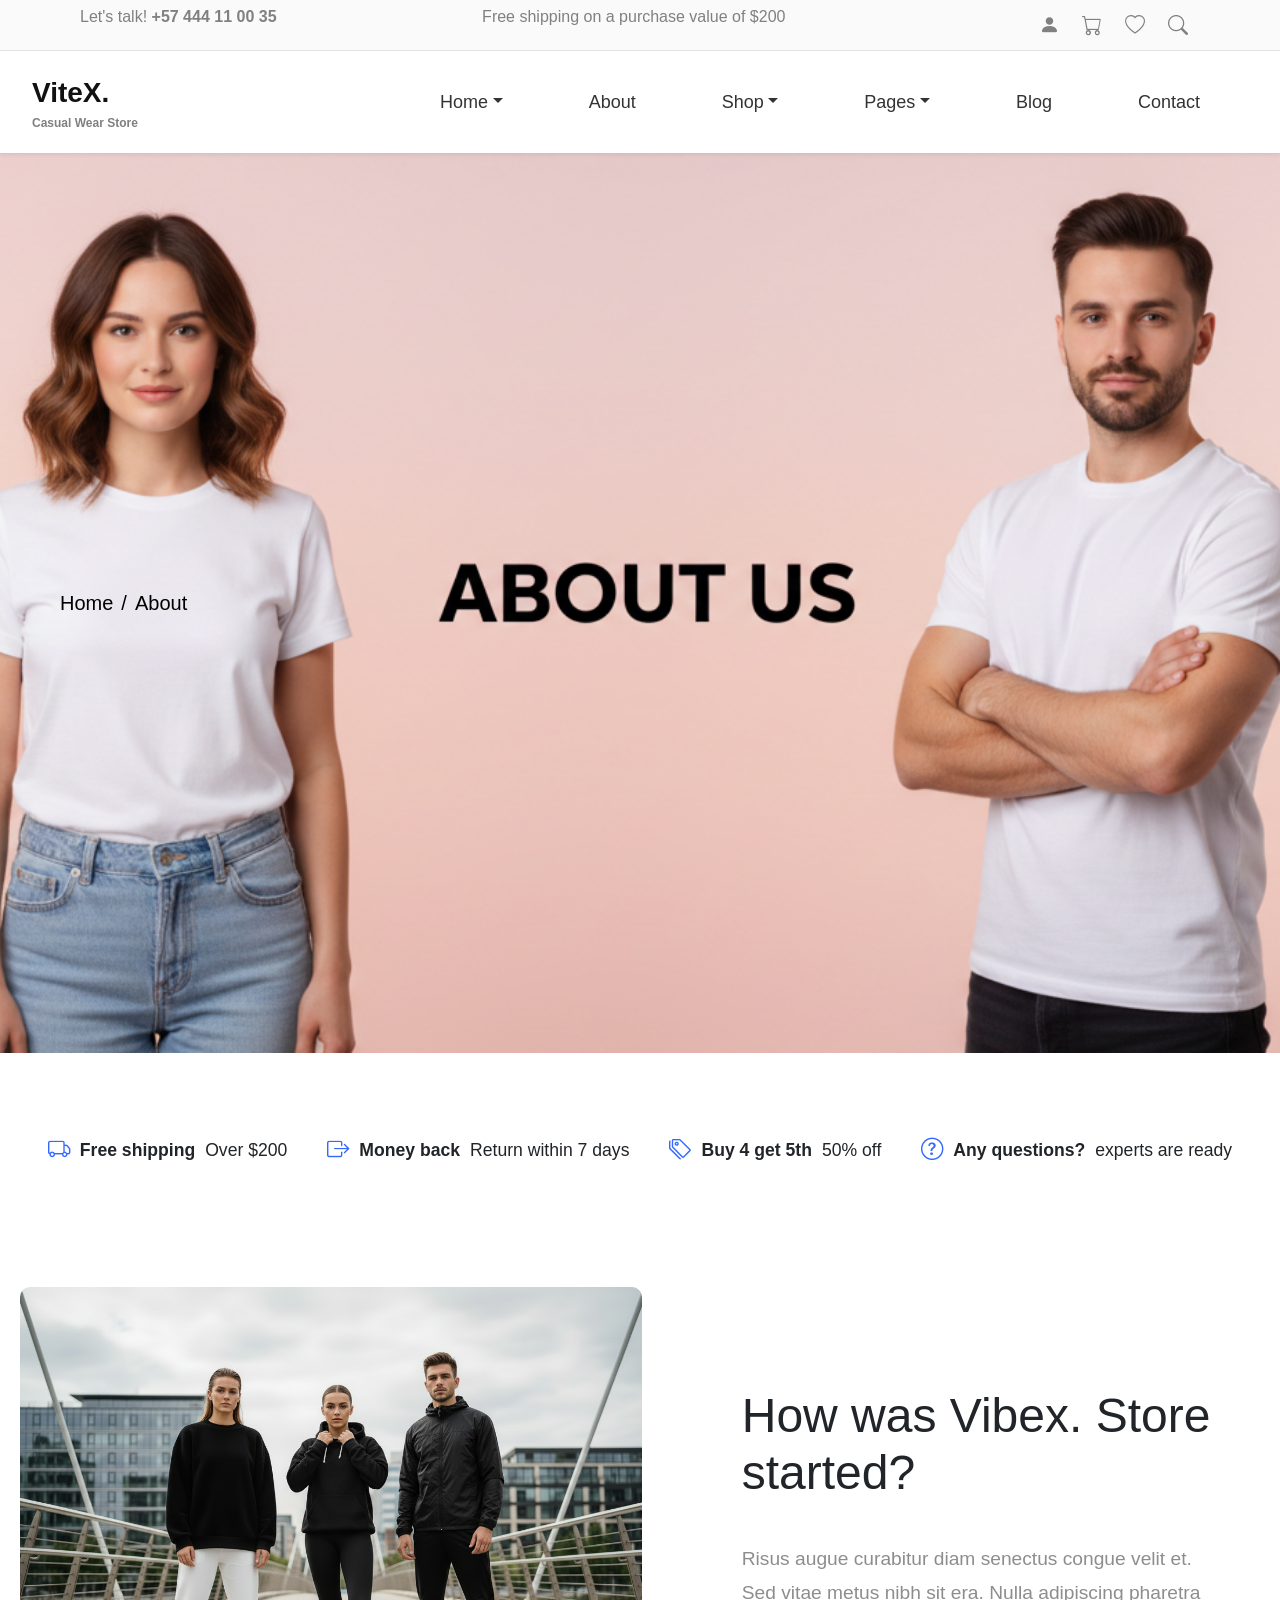
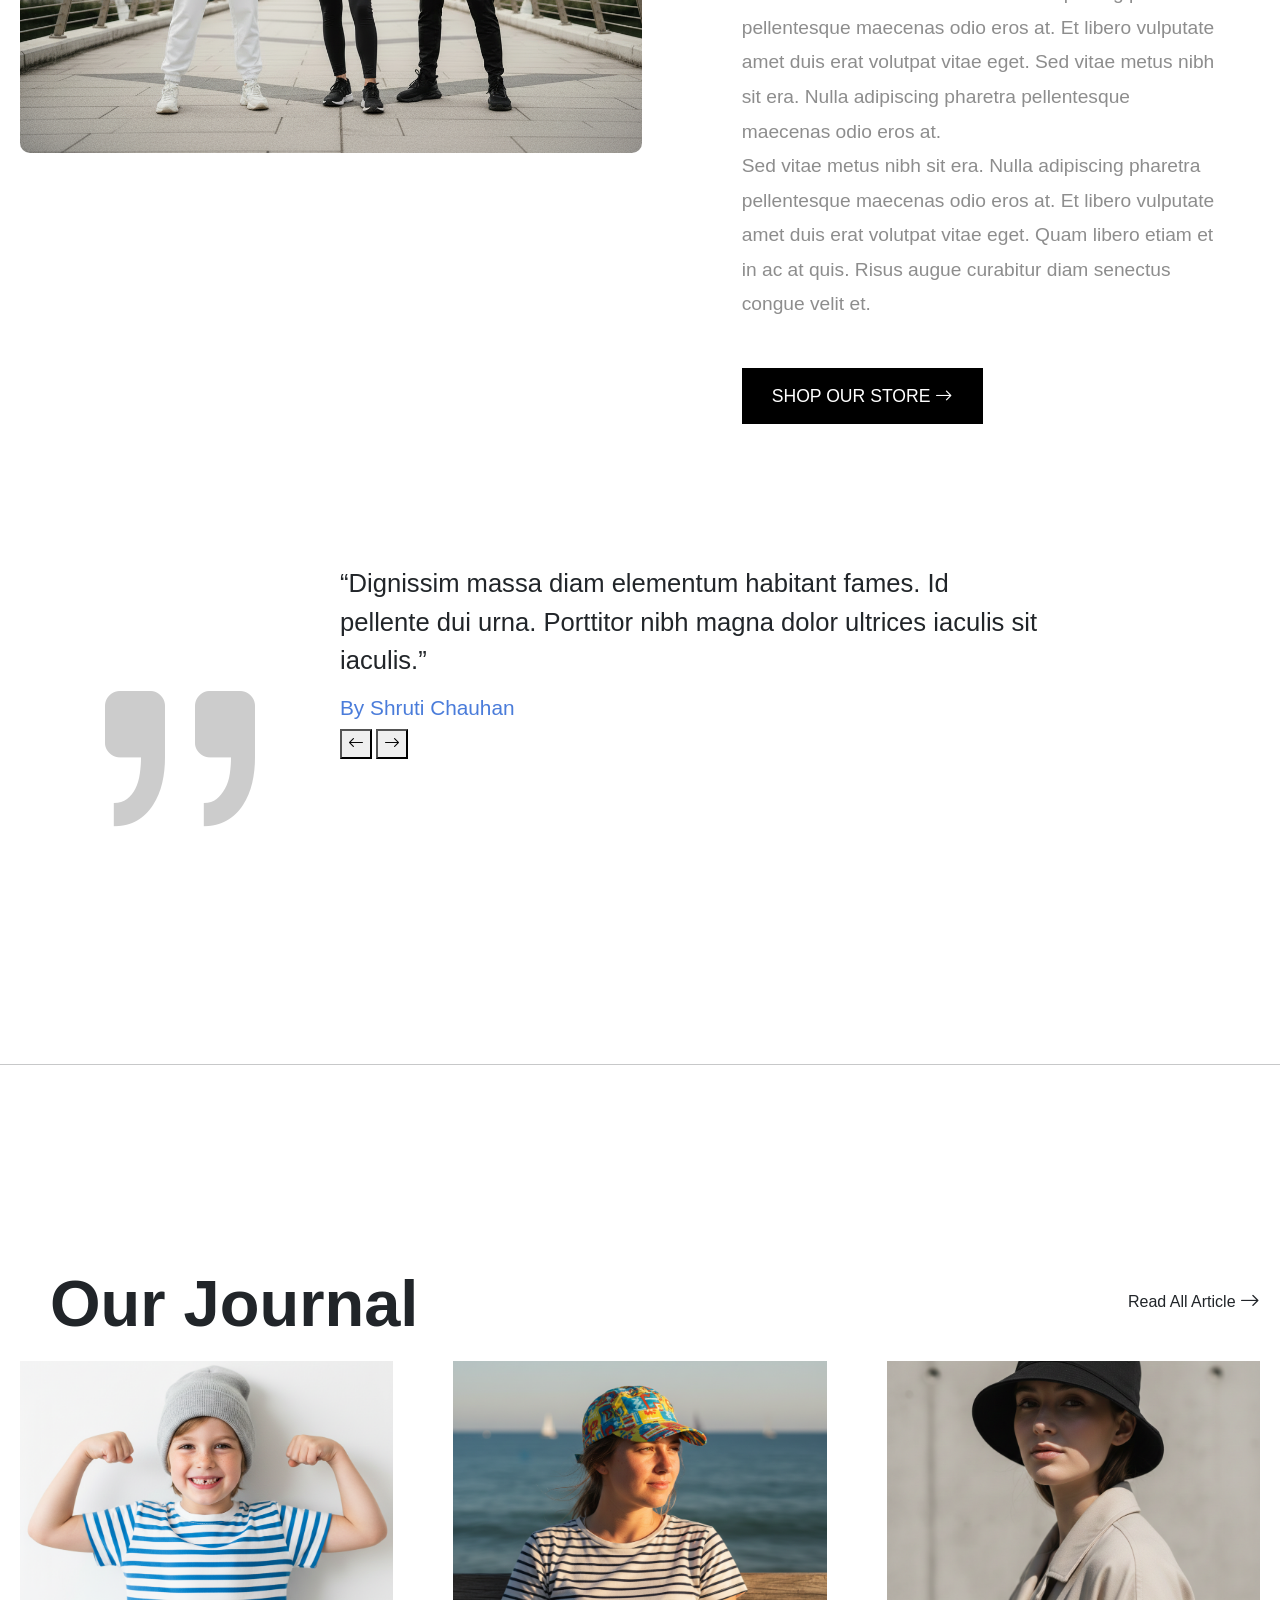
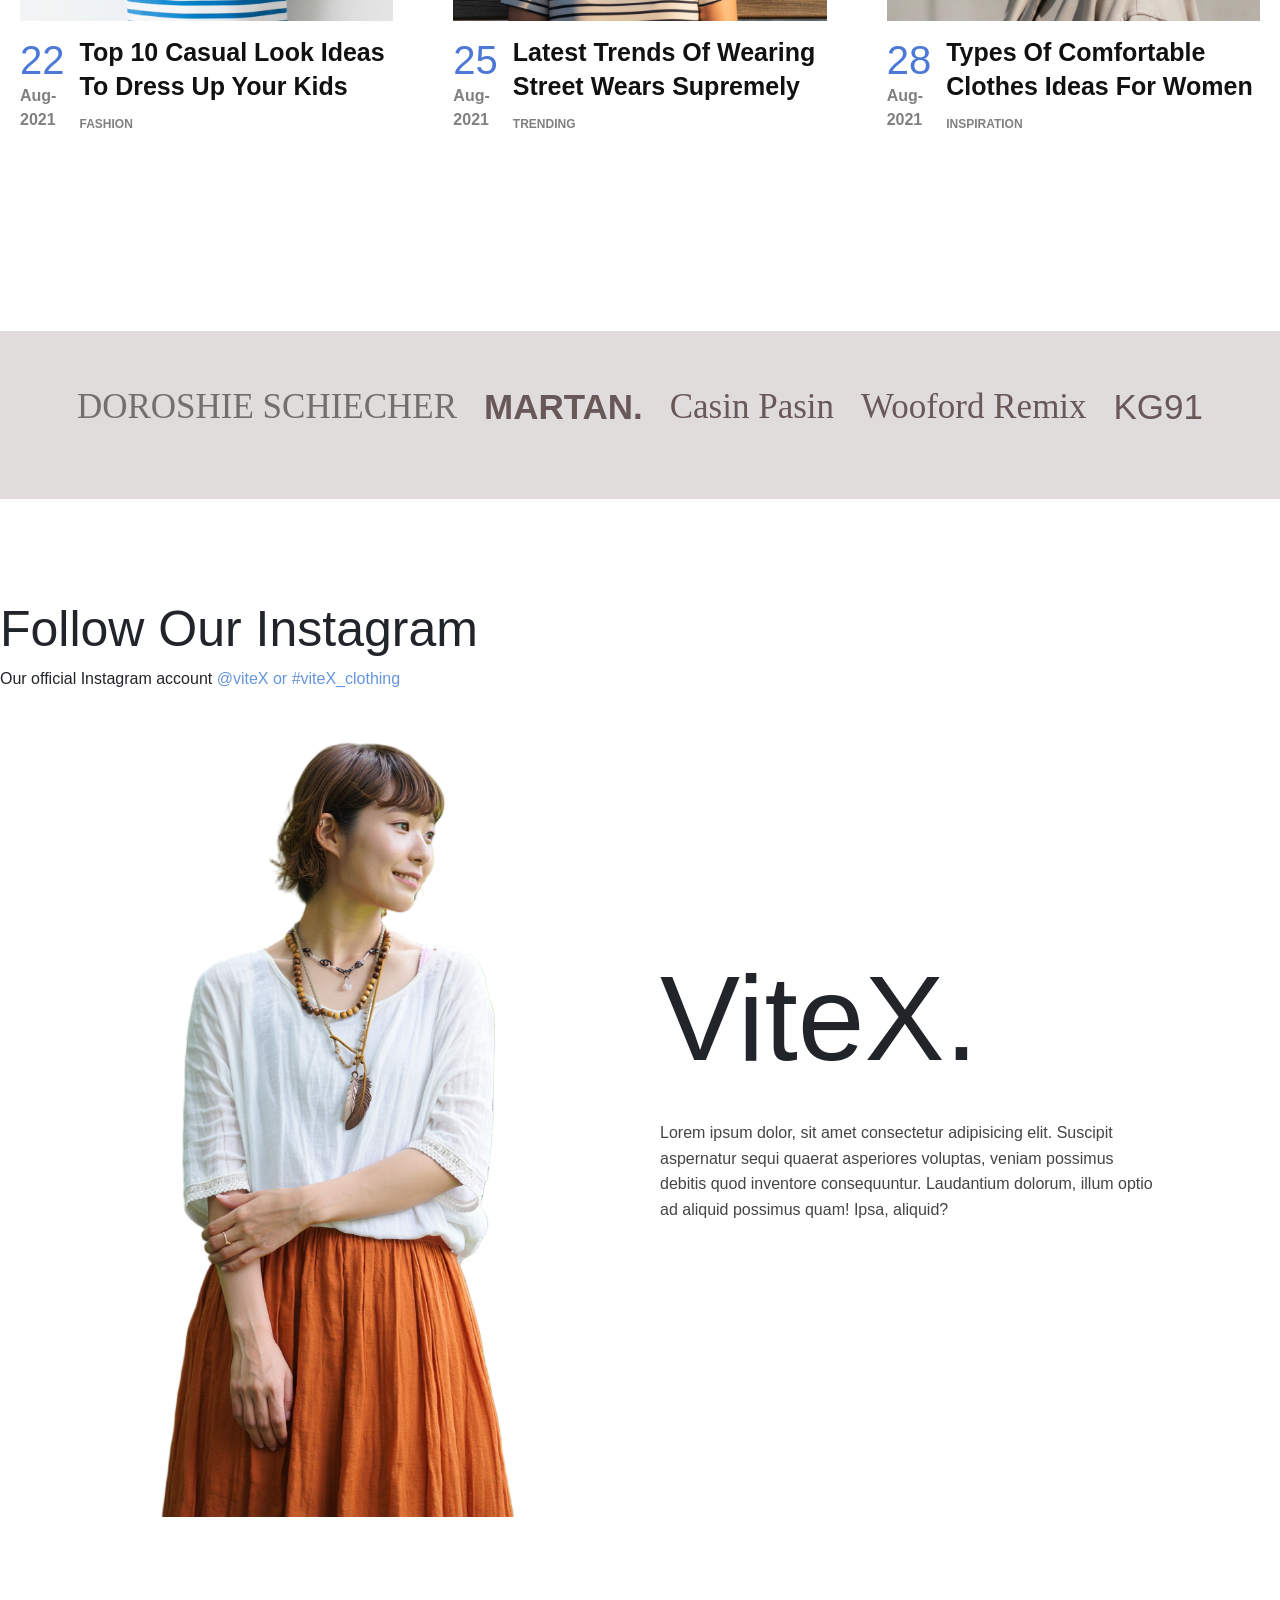
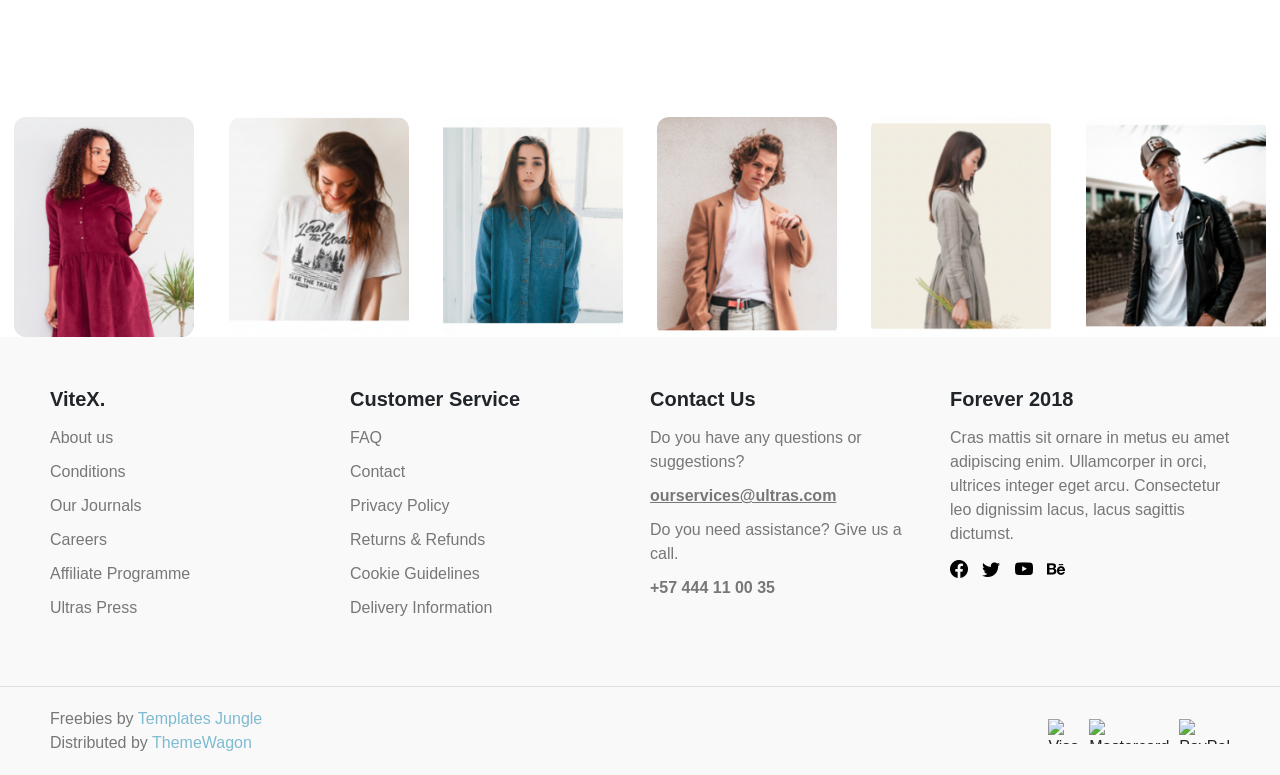
==== commit c2a03668: "fail" ====
--- a/About.html
+++ b/About.html
@@ -18,6 +18,7 @@
 
 <link rel="stylesheet" href="navbar.css" />
 <link rel="stylesheet" href="About.css" />
+<link rel="stylesheet" href="footer.css">
 
   </head>
   <body>
@@ -29,6 +30,7 @@
       <div class="nav_links">
         <a href="index.html">Home </a>  <span>/</span>
        <a href="About.html">About</a>
+      </div>
       </div>
 
       <div class="line">
@@ -224,80 +226,11 @@
   </div>
 </div>
 
-  
-
-<footer>
-<div class="footer-container">
-
-
-<div class="footer-col">
-<h3>Ultras</h3>
-<ul>
-<li><a href="#">About us</a></li>
-<li><a href="#">Conditions</a></li>
-<li><a href="#">Our Journals</a></li>
-<li><a href="#">Careers</a></li>
-<li><a href="#">Affiliate Programme</a></li>
-<li><a href="#">Ultras Press</a></li>
-</ul>
-</div>
-
-
-<div class="footer-col">
-<h3>Customer Service</h3>
-<ul>
-<li><a href="#">FAQ</a></li>
-<li><a href="#">Contact</a></li>
-<li><a href="#">Privacy Policy</a></li>
-<li><a href="#">Returns & Refunds</a></li>
-<li><a href="#">Cookie Guidelines</a></li>
-<li><a href="#">Delivery Information</a></li>
-</ul>
-</div>
-
-
-<div class="footer-col">
-<h3>Contact Us</h3>
-<p>Do you have any questions or <br> suggestions?</p>
-<a href="mailto:ourservices@ultras.com" class="email">ourservices@ultras.com</a>
-<p>Do you need assistance? Give us a call.</p>
-<p class="phone">+57 444 11 00 35</p>
-</div>
-
-
-<div class="footer-col">
-<h3>Forever 2018</h3>
-<p>
-Cras mattis sit ornare in metus eu amet adipiscing enim. Ullamcorper in orci, ultrices integer eget arcu. Consectetur leo dignissim lacus, lacus sagittis dictu
-</p>
-<div class="social-icons">
-<a href="#"><i class="bi bi-facebook"></i></a>
-<a href="#"><i class="bi bi-twitter"></i></a>
-<a href="#"><i class="bi bi-youtube"></i></a>
-<a href="#"><i class="bi bi-behance"></i></a>
-</div>
-</div>
-
-
-</div>
-
-
-<div class="footer-bottom">
-<div class="footer-bottom-container">
-<p>Freebies by <a href="#">Templates Jungle</a> Distributed by <a href="#">ThemeWagon</a></p>
-<div class="payment-icons">
-<img src="https://upload.wikimedia.org/wikipedia/commons/4/41/Visa_Logo.png" alt="Visa">
-<img src="https://upload.wikimedia.org/wikipedia/commons/2/2a/Mastercard-logo.svg" alt="Mastercard">
-<img src="https://upload.wikimedia.org/wikipedia/commons/b/b5/PayPal.svg" alt="PayPal">
-</div>
-</div>
-</div>
-</footer>
-
+ <div id="footer"></div>
 <script src="https://cdn.jsdelivr.net/npm/bootstrap@5.3.2/dist/js/bootstrap.bundle.min.js"></script>
 <script src="About.js"></script>  
 <script src="index.js"></script> 
-    </div>
+    
   </body>
 </html>
 
--- a/About.css
+++ b/About.css
@@ -7,8 +7,9 @@
 
 .hero img {
   width: 100%;
-  height: 80%;
+  height: 100%;
   object-fit: cover;
+  overflow: hidden;
 }
 .hero::after {
   content: "";
@@ -19,16 +20,18 @@
 }
 
 /* Navigation links over image */
-.hero {
-  position: relative;
-  width: 100%;
-}
-
-.hero-img {
-  width: 100%;
-  height: auto;
-  display: block;
-}
+
+ 
+ 
+
+
+
+ 
+ 
+ 
+
+
+
 
 /* Overlay navigation */
 .nav_links {
@@ -40,7 +43,11 @@
   gap: 8px;
   font-size: 20px;
   z-index: 2;
-  margin-left: 600px;
+  /* margin-left: 600px; */
+}
+
+.nav_links span {
+  color: #000;
 }
 
 .nav_links a {
@@ -53,32 +60,96 @@
   color: rgb(136, 133, 133);
 }
 
-/* Line section */
+@media (max-width: 576px) {
+  .hero {
+    height: 60vh;
+  }
+
+  .nav_links {
+    font-size: 16px;
+    gap: 6px;
+  }
+}
+
+/* 📱 Tablet screens */
+@media (max-width: 768px) {
+  .hero {
+    height: 70vh;
+  }
+
+  .nav_links {
+    font-size: 18px;
+  }
+}
+
+
 .line {
-  margin-top: 120px;
-  width: 100%;
+  margin-top: 80px;
+  width: 100%;
+  padding: 0 16px;
 }
 
 .line ul {
   display: flex;
   justify-content: center;
-  gap: 60px;
+  align-items: center;
+  gap: 40px;
   list-style: none;
   padding: 0;
+  margin: 0;
   flex-wrap: wrap;
 }
 
+/* List item */
 .line li {
-  font-size: 1.2rem;
+  font-size: 1.1rem;
   display: flex;
   align-items: center;
   gap: 10px;
-}
-
+  white-space: nowrap;
+}
+
+/* Icons */
 .line i {
   color: rgba(0, 68, 255, 0.8);
-  font-size: 1.5rem;
-}
+  font-size: 1.4rem;
+}
+
+/* 📱 Mobile screens */
+@media (max-width: 576px) {
+  .line {
+    margin-top: 40px;
+  }
+
+  .line ul {
+    gap: 20px;
+  }
+
+  .line li {
+    font-size: 0.95rem;
+    width: 100%;
+    justify-content: center;
+    text-align: center;
+    white-space: normal;
+  }
+
+  .line i {
+    font-size: 1.2rem;
+  }
+}
+
+/* 📱 Tablet screens */
+@media (max-width: 768px) {
+  .line ul {
+    gap: 30px;
+  }
+
+  .line li {
+    font-size: 1rem;
+  }
+}
+
+
 
 .about-section {
   max-width: 1200px;
@@ -103,15 +174,7 @@
 
 
 @media (max-width: 992px) {
-    .hero {
-    height: 70vh;
-  }
-
-  .nav_links a {
-    font-size: 1.2rem;
-  } 
-
-
+ 
   .about-section {
     grid-template-columns: 1fr;
     gap: 40px;
@@ -130,20 +193,6 @@
 
 @media (max-width: 600px) {
 
-  .hero {
-    height: 60vh;
-  }
-
-  .nav_links {
-    flex-direction: column;
-    gap: 10px;
-    text-align: center;
-     padding: 20px;
-  }
-
-  .nav_links a {
-    font-size: 1rem;
-  }
   .about-section {
     margin: 60px auto;
   }
@@ -481,211 +530,3 @@
 
 
 
-footer {
-background: #fff;
-border-top: 1px solid #e5e5e5;
-/* border: 1px solid; */
-margin-top: 150px;
-}
-
-
-.footer-container {
-margin-top: 2000px;  
-max-width: 1500px;
-margin: auto;
-padding: 60px;
-display: grid;
-grid-template-columns: repeat(4, 1fr);
-gap: 10px;
-
-}
-
-
-.footer-col h3 {
-font-size: 30px;
-margin-bottom: 20px;
-color: #000;
-}
-
-
-.footer-col ul {
-list-style: none;
-padding: 0;
-margin: 0;
-}
-
-
-.footer-col ul li {
-margin-bottom: 14px;
-
-}
-
-
-.footer-col ul li a {
-text-decoration: none;
-color: #423e3eec;
-font-size: 20px;
-transition: 0.3s;
-text-align: start;
-}
-
-
-.footer-col ul li a:hover {
-color: #528cbbcb;
-}
-
-
-.footer-col p {
-color: #8a8a8a;
-font-size: 20px;
-line-height: 1.7;
-margin-bottom: 12px;
-}
-
-
-.footer-col a.email {
-color: #8a8a8a;
-font-weight: 600;
-text-decoration: none;
-display: inline-block;
-margin: 8px 0 20px;
-font-size: 20px;
-
-}
-
-
-.footer-col .phone {
-font-weight: 600;
-color: #8a8a8a;
-}
-
-
-.social-icons {
-margin-top: 20px;
-display: flex;
-gap: 20px;
-transition: color 0.3s ease;
-
-
-
-}
-
-.social-icons a {
-  color: #000000e1;          /* normal color */
-  font-size: 20px;
-  transition: color 0.3s ease, transform 0.3s ease;
-}
-
-.social-icons a:hover {
-  color: rgb(60, 127, 204);  /* hover color */
-  transform: translateY(-3px); /* optional effect */
-}
-
-
-
-.footer-bottom {
-  border-top: 1px solid #e5e5e5;
-  padding: 15px 0;
-}
-
-.footer-bottom-container {
-  max-width: 1200px;
-  margin: auto;
-  padding: 0 20px;
-  display: flex;
-  justify-content: space-between;
-  align-items: center;
-  flex-wrap: wrap;
-  gap: 12px;
-}
-
-/* text */
-.footer-bottom p {
-  font-size: 14px;
-  color: #6b6b6b;
-}
-
-/* links normal */
-.footer-bottom p a {
-  color: #6b6b6b;
-  text-decoration: none;
-  font-weight: 500;
-}
-
-.footer-bottom p a:hover {
-  color: #528cbb;
-}
-
-/* payment icons bottom-left */
-.payment-icons {
-  display: flex;
-  gap: 12px;
-  align-items: center;
-}
-
-/* control image size */
-.payment-icons img {
-  height: 22px;        /* 👈 perfect footer size */
-  width: auto;
-  object-fit: contain;
-  opacity: 0.8;
-}
-
-.payment-icons img:hover {
-  opacity: 1;
-}
-
-
-
-@media (max-width: 576px) {
-  .footer-bottom-container {
-    flex-direction: column-reverse; /* images go bottom */
-    text-align: center;
-  }
-}
-
-
-
-@media (max-width: 992px) {
-  .about-section {
-    grid-template-columns: 1fr;
-    text-align: center;
-  }
-
-  .testimonial-container {
-    flex-direction: column;
-    align-items: center;
-  }
-
-  .blog-container {
-    grid-template-columns: repeat(2, 1fr);
-  }
-
-   .linebar {
-    font-size: 24px;
-    margin-top: 120px;
-  }
-}
-
-
-@media (max-width: 600px) {
-  .nav_links {
-    flex-direction: column;
-  }
-
-  .Journal {
-    flex-direction: column;
-    gap: 20px;
-    text-align: center;
-  }
-
-  .blog-container {
-    grid-template-columns: 1fr;
-  }
-  .linebar {
-    flex-direction: column;   /* stack vertically */
-    font-size: 22px;
-    text-align: center;
-    margin-top: 80px;
-  }
-}
--- a/About.css
+++ b/About.css
@@ -7,8 +7,9 @@
 
 .hero img {
   width: 100%;
-  height: 80%;
+  height: 100%;
   object-fit: cover;
+  overflow: hidden;
 }
 .hero::after {
   content: "";
@@ -19,16 +20,18 @@
 }
 
 /* Navigation links over image */
-.hero {
-  position: relative;
-  width: 100%;
-}
-
-.hero-img {
-  width: 100%;
-  height: auto;
-  display: block;
-}
+
+ 
+ 
+
+
+
+ 
+ 
+ 
+
+
+
 
 /* Overlay navigation */
 .nav_links {
@@ -40,7 +43,11 @@
   gap: 8px;
   font-size: 20px;
   z-index: 2;
-  margin-left: 600px;
+  /* margin-left: 600px; */
+}
+
+.nav_links span {
+  color: #000;
 }
 
 .nav_links a {
@@ -53,32 +60,96 @@
   color: rgb(136, 133, 133);
 }
 
-/* Line section */
+@media (max-width: 576px) {
+  .hero {
+    height: 60vh;
+  }
+
+  .nav_links {
+    font-size: 16px;
+    gap: 6px;
+  }
+}
+
+/* 📱 Tablet screens */
+@media (max-width: 768px) {
+  .hero {
+    height: 70vh;
+  }
+
+  .nav_links {
+    font-size: 18px;
+  }
+}
+
+
 .line {
-  margin-top: 120px;
-  width: 100%;
+  margin-top: 80px;
+  width: 100%;
+  padding: 0 16px;
 }
 
 .line ul {
   display: flex;
   justify-content: center;
-  gap: 60px;
+  align-items: center;
+  gap: 40px;
   list-style: none;
   padding: 0;
+  margin: 0;
   flex-wrap: wrap;
 }
 
+/* List item */
 .line li {
-  font-size: 1.2rem;
+  font-size: 1.1rem;
   display: flex;
   align-items: center;
   gap: 10px;
-}
-
+  white-space: nowrap;
+}
+
+/* Icons */
 .line i {
   color: rgba(0, 68, 255, 0.8);
-  font-size: 1.5rem;
-}
+  font-size: 1.4rem;
+}
+
+/* 📱 Mobile screens */
+@media (max-width: 576px) {
+  .line {
+    margin-top: 40px;
+  }
+
+  .line ul {
+    gap: 20px;
+  }
+
+  .line li {
+    font-size: 0.95rem;
+    width: 100%;
+    justify-content: center;
+    text-align: center;
+    white-space: normal;
+  }
+
+  .line i {
+    font-size: 1.2rem;
+  }
+}
+
+/* 📱 Tablet screens */
+@media (max-width: 768px) {
+  .line ul {
+    gap: 30px;
+  }
+
+  .line li {
+    font-size: 1rem;
+  }
+}
+
+
 
 .about-section {
   max-width: 1200px;
@@ -103,15 +174,7 @@
 
 
 @media (max-width: 992px) {
-    .hero {
-    height: 70vh;
-  }
-
-  .nav_links a {
-    font-size: 1.2rem;
-  } 
-
-
+ 
   .about-section {
     grid-template-columns: 1fr;
     gap: 40px;
@@ -130,20 +193,6 @@
 
 @media (max-width: 600px) {
 
-  .hero {
-    height: 60vh;
-  }
-
-  .nav_links {
-    flex-direction: column;
-    gap: 10px;
-    text-align: center;
-     padding: 20px;
-  }
-
-  .nav_links a {
-    font-size: 1rem;
-  }
   .about-section {
     margin: 60px auto;
   }
@@ -481,211 +530,3 @@
 
 
 
-footer {
-background: #fff;
-border-top: 1px solid #e5e5e5;
-/* border: 1px solid; */
-margin-top: 150px;
-}
-
-
-.footer-container {
-margin-top: 2000px;  
-max-width: 1500px;
-margin: auto;
-padding: 60px;
-display: grid;
-grid-template-columns: repeat(4, 1fr);
-gap: 10px;
-
-}
-
-
-.footer-col h3 {
-font-size: 30px;
-margin-bottom: 20px;
-color: #000;
-}
-
-
-.footer-col ul {
-list-style: none;
-padding: 0;
-margin: 0;
-}
-
-
-.footer-col ul li {
-margin-bottom: 14px;
-
-}
-
-
-.footer-col ul li a {
-text-decoration: none;
-color: #423e3eec;
-font-size: 20px;
-transition: 0.3s;
-text-align: start;
-}
-
-
-.footer-col ul li a:hover {
-color: #528cbbcb;
-}
-
-
-.footer-col p {
-color: #8a8a8a;
-font-size: 20px;
-line-height: 1.7;
-margin-bottom: 12px;
-}
-
-
-.footer-col a.email {
-color: #8a8a8a;
-font-weight: 600;
-text-decoration: none;
-display: inline-block;
-margin: 8px 0 20px;
-font-size: 20px;
-
-}
-
-
-.footer-col .phone {
-font-weight: 600;
-color: #8a8a8a;
-}
-
-
-.social-icons {
-margin-top: 20px;
-display: flex;
-gap: 20px;
-transition: color 0.3s ease;
-
-
-
-}
-
-.social-icons a {
-  color: #000000e1;          /* normal color */
-  font-size: 20px;
-  transition: color 0.3s ease, transform 0.3s ease;
-}
-
-.social-icons a:hover {
-  color: rgb(60, 127, 204);  /* hover color */
-  transform: translateY(-3px); /* optional effect */
-}
-
-
-
-.footer-bottom {
-  border-top: 1px solid #e5e5e5;
-  padding: 15px 0;
-}
-
-.footer-bottom-container {
-  max-width: 1200px;
-  margin: auto;
-  padding: 0 20px;
-  display: flex;
-  justify-content: space-between;
-  align-items: center;
-  flex-wrap: wrap;
-  gap: 12px;
-}
-
-/* text */
-.footer-bottom p {
-  font-size: 14px;
-  color: #6b6b6b;
-}
-
-/* links normal */
-.footer-bottom p a {
-  color: #6b6b6b;
-  text-decoration: none;
-  font-weight: 500;
-}
-
-.footer-bottom p a:hover {
-  color: #528cbb;
-}
-
-/* payment icons bottom-left */
-.payment-icons {
-  display: flex;
-  gap: 12px;
-  align-items: center;
-}
-
-/* control image size */
-.payment-icons img {
-  height: 22px;        /* 👈 perfect footer size */
-  width: auto;
-  object-fit: contain;
-  opacity: 0.8;
-}
-
-.payment-icons img:hover {
-  opacity: 1;
-}
-
-
-
-@media (max-width: 576px) {
-  .footer-bottom-container {
-    flex-direction: column-reverse; /* images go bottom */
-    text-align: center;
-  }
-}
-
-
-
-@media (max-width: 992px) {
-  .about-section {
-    grid-template-columns: 1fr;
-    text-align: center;
-  }
-
-  .testimonial-container {
-    flex-direction: column;
-    align-items: center;
-  }
-
-  .blog-container {
-    grid-template-columns: repeat(2, 1fr);
-  }
-
-   .linebar {
-    font-size: 24px;
-    margin-top: 120px;
-  }
-}
-
-
-@media (max-width: 600px) {
-  .nav_links {
-    flex-direction: column;
-  }
-
-  .Journal {
-    flex-direction: column;
-    gap: 20px;
-    text-align: center;
-  }
-
-  .blog-container {
-    grid-template-columns: 1fr;
-  }
-  .linebar {
-    flex-direction: column;   /* stack vertically */
-    font-size: 22px;
-    text-align: center;
-    margin-top: 80px;
-  }
-}
--- a/footer.css
+++ b/footer.css
@@ -0,0 +1,106 @@
+/* Footer main container */
+.footer-container {
+  display: flex;
+  justify-content: space-between;
+  flex-wrap: wrap;
+  padding: 50px;
+  background-color: #f9f9f9;
+  gap: 20px;
+}
+
+.footer-col {
+  flex: 1 1 200px;
+}
+
+
+.footer-col h3 {
+  font-size: 20px;
+  margin-bottom: 15px;
+  font-weight: bold;
+}
+
+.footer-col ul {
+  list-style: none;
+  padding: 0;
+}
+
+.footer-col ul li {
+  margin-bottom: 10px;
+}
+
+.footer-col ul li a {
+  color: #777;
+  text-decoration: none;
+  transition: color 0.3s;
+}
+
+.footer-col ul li a:hover {
+  color: #000;
+}
+
+.footer-col p,
+.footer-col a.email,
+.footer-col .phone {
+  color: #777;
+  margin-bottom: 10px;
+  display: block;
+}
+
+.social-icons a {
+  margin-right: 10px;
+  color: #000;
+  font-size: 18px;
+  text-decoration: none;
+}
+
+.footer-bottom {
+  border-top: 1px solid #e1e1e1;
+  padding: 20px 50px;
+  background-color: #f9f9f9;
+  display: flex;
+  justify-content: space-between;
+  flex-wrap: wrap;
+  align-items: center;
+  gap: 10px;
+}
+.footer-bottom-container {
+  display: grid;
+  grid-template-columns: 8fr 4fr; /* Two equal columns */
+  gap: 700px;
+}
+.footer-bottom-container p a{
+    text-decoration: none;
+    color: rgb(126, 186, 208);
+}
+.payment-icons {
+  display: flex;
+  align-items: center; /* vertically center icons with text */
+}
+
+.footer-bottom p {
+  color: #777;
+  margin: 0;
+}
+
+.payment-icons img {
+  height: 25px;
+  margin-left: 10px;
+}
+.social-icons{
+    transition: color 0.3s ease,transform 0.3s ease;
+}
+.social-icons i:hover{
+    color: rgb(128, 152, 228);
+}
+
+@media (max-width: 768px) {
+  .footer-container {
+    flex-direction: column;
+    gap: 30px;
+  }
+  .footer-bottom {
+    flex-direction: column;
+    align-items: flex-start;
+    gap: 10px;
+  }
+}
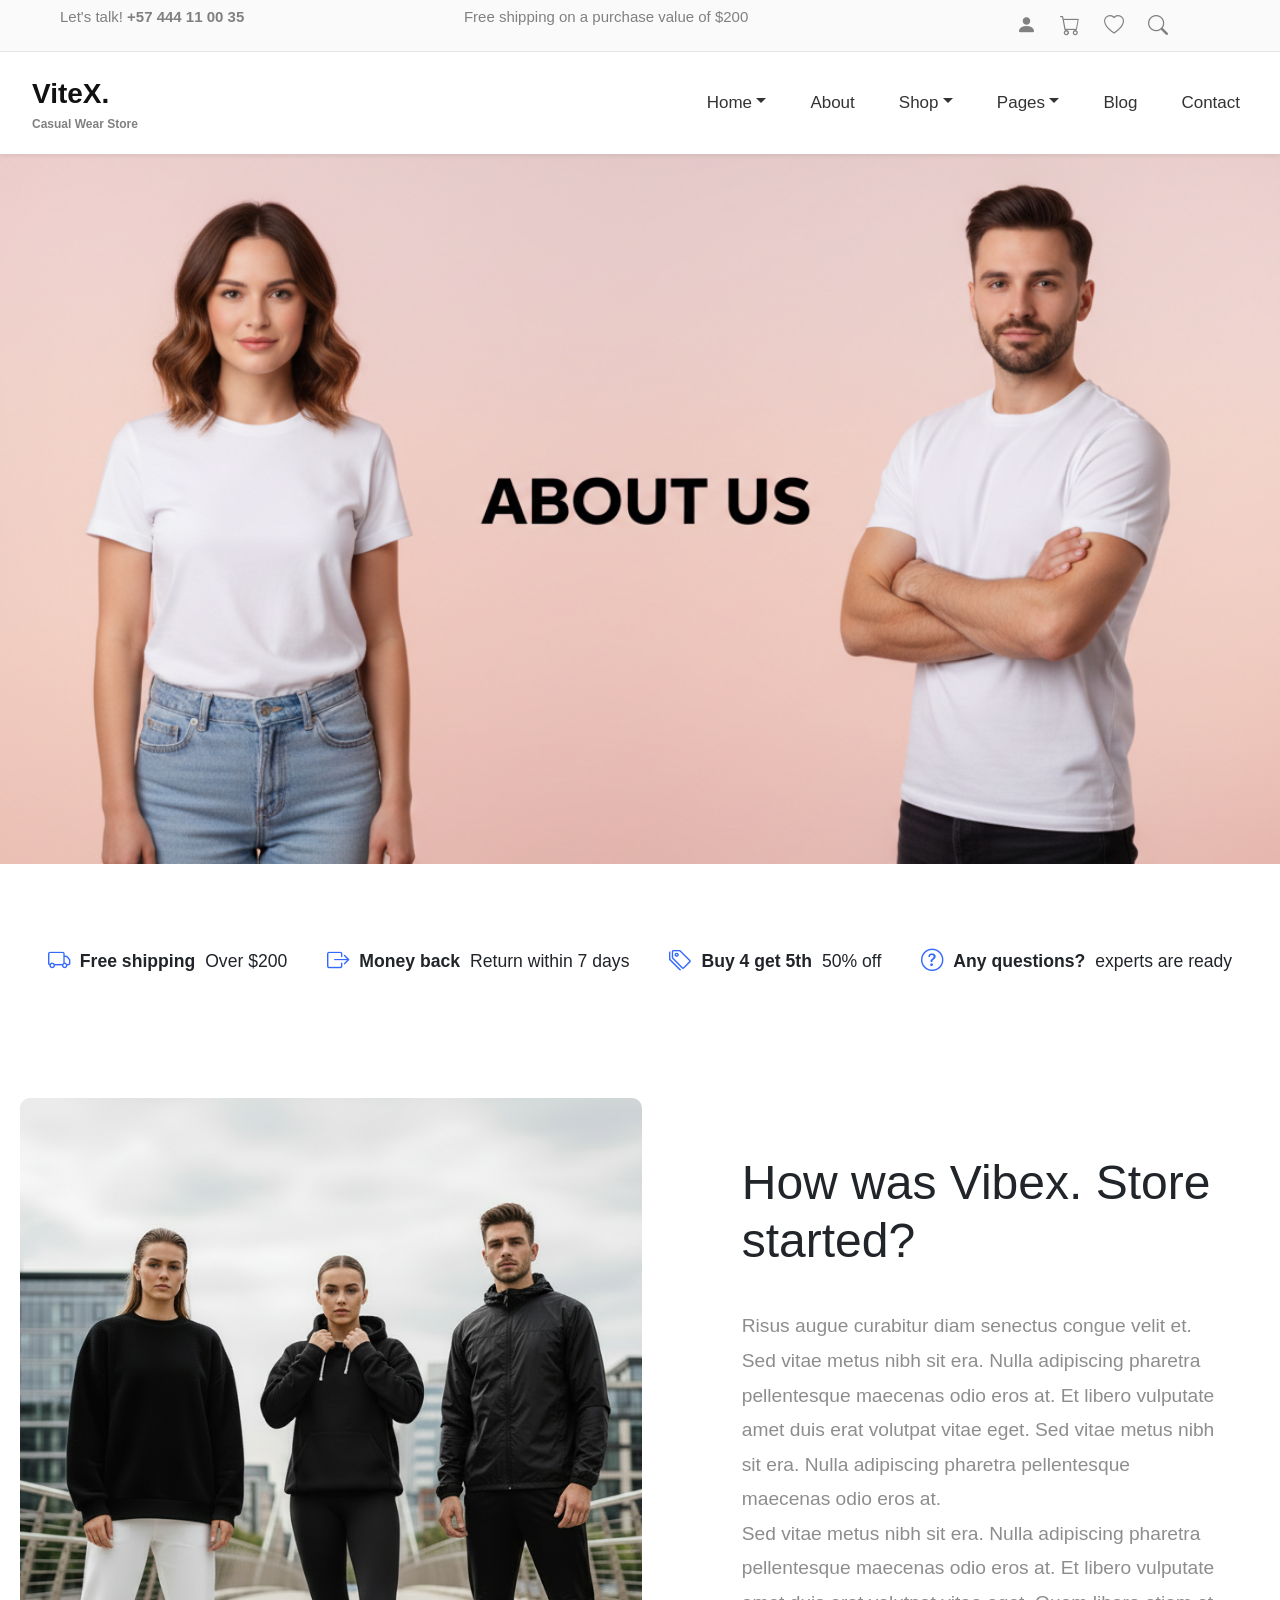
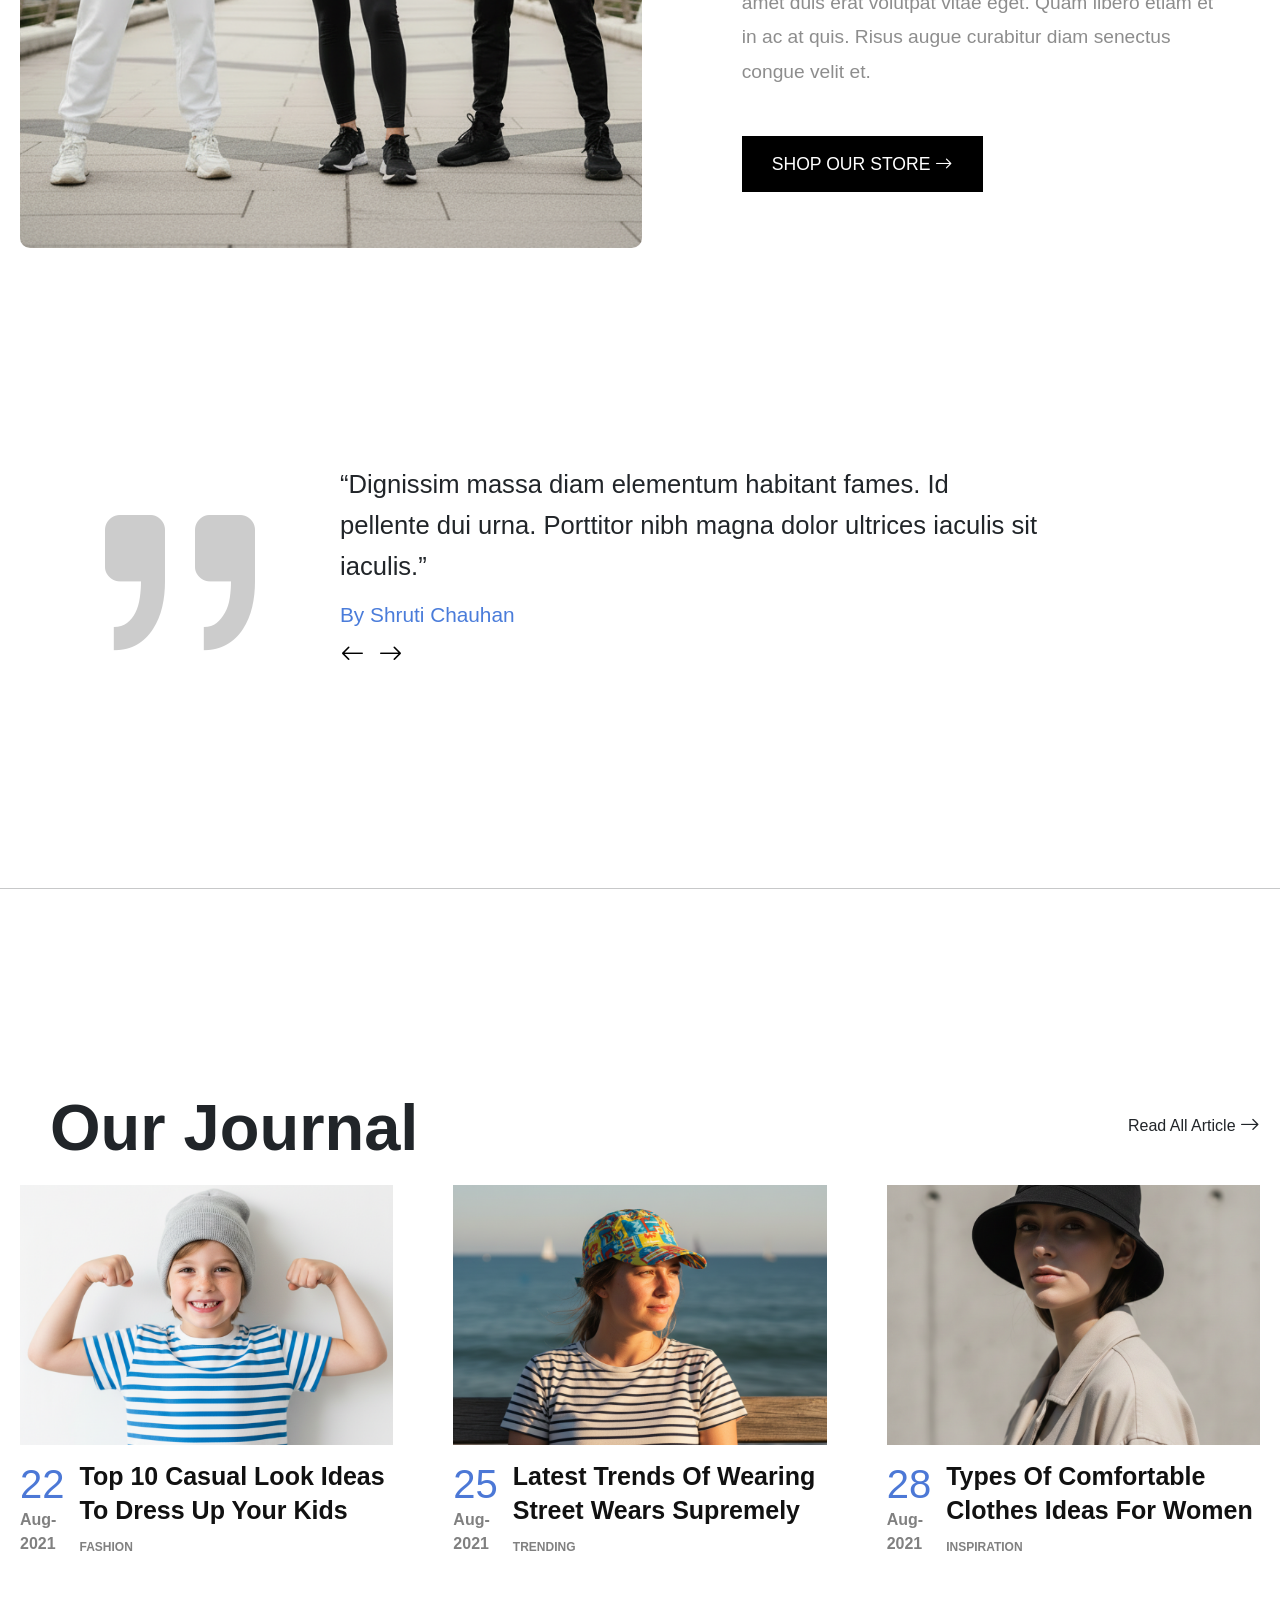
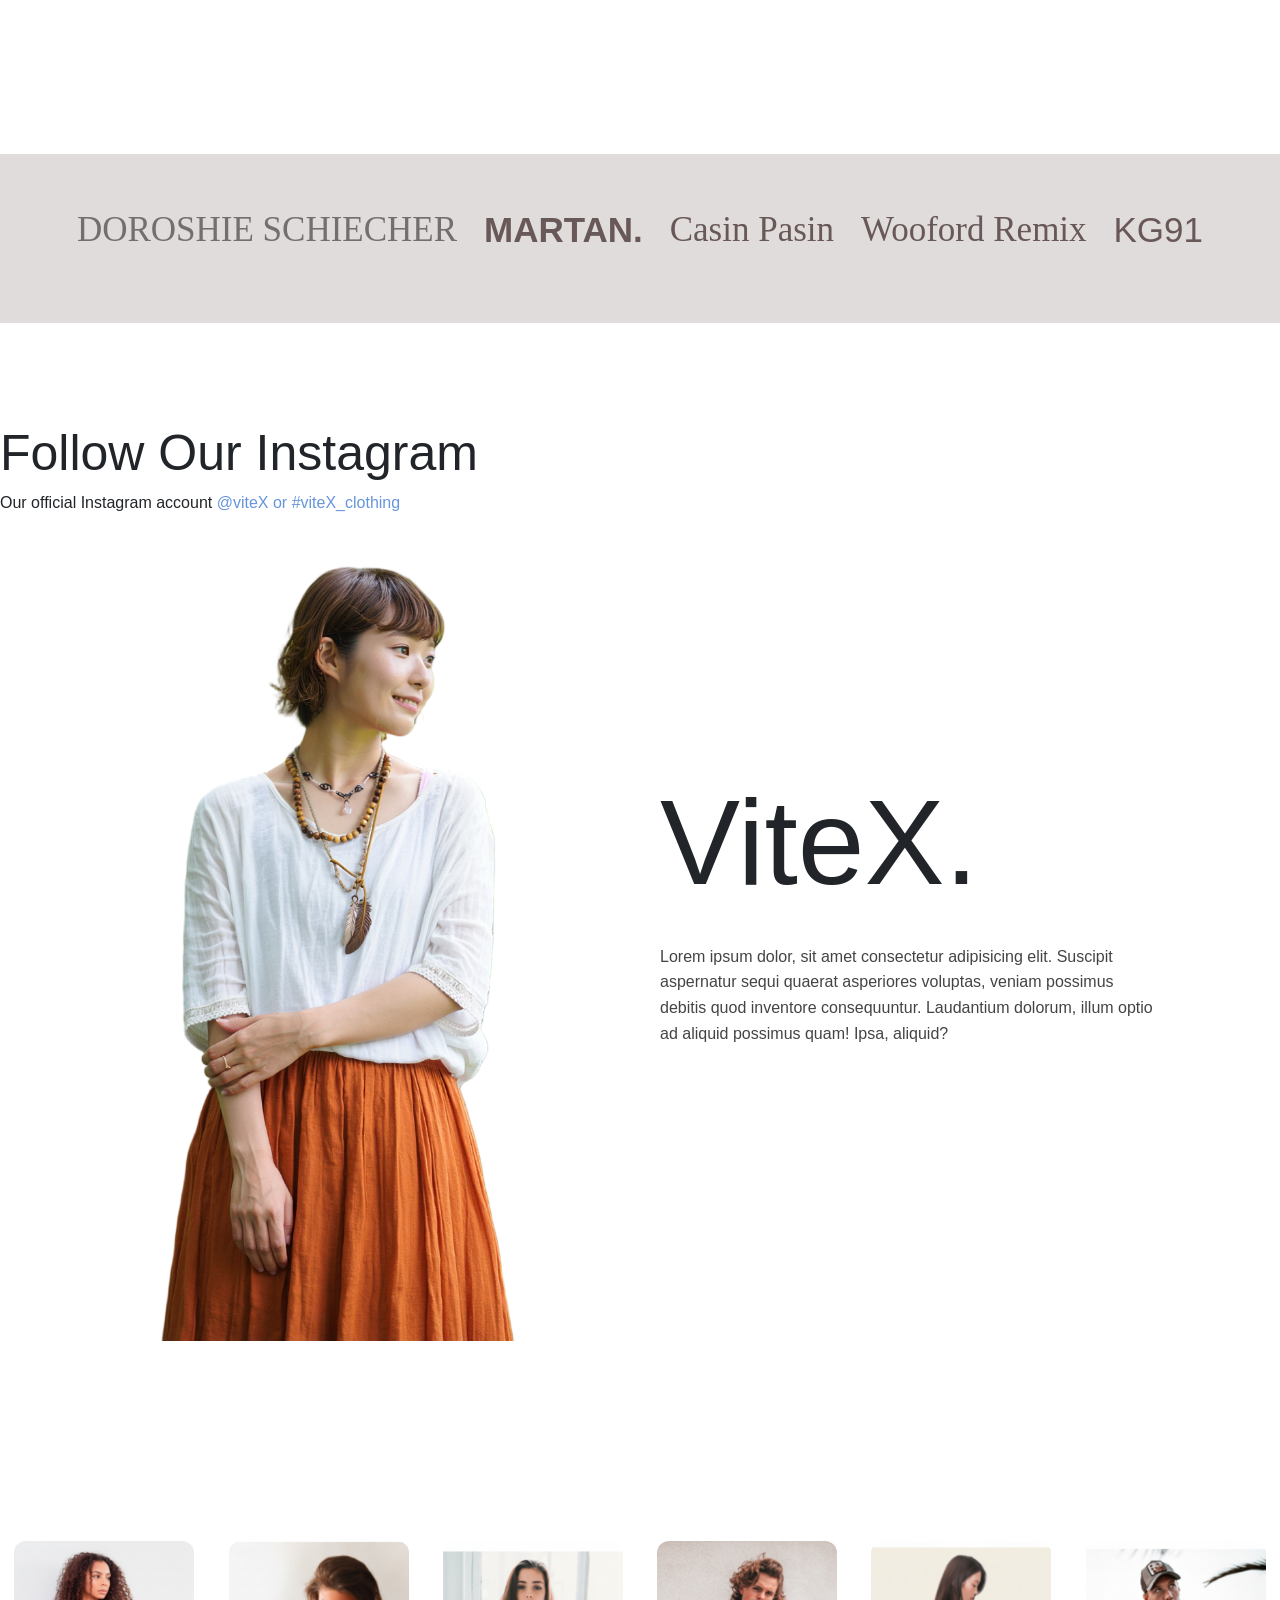
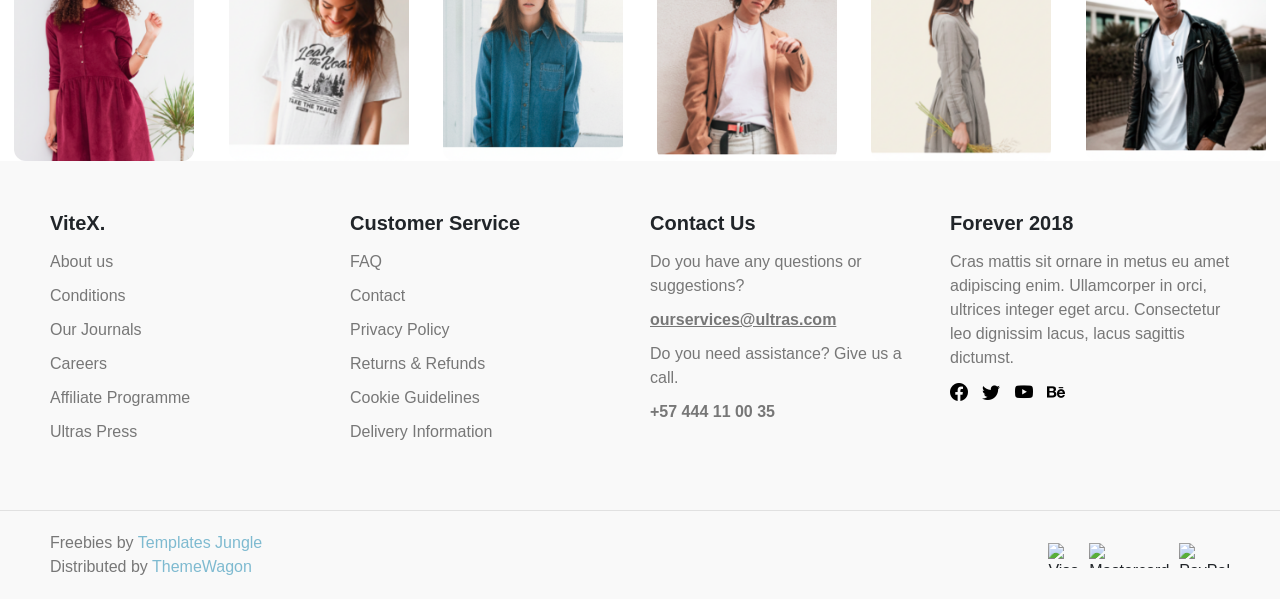
==== commit 2ddbc1c4: "remove home/about" ====
--- a/About.html
+++ b/About.html
@@ -27,10 +27,7 @@
 
     <div class="hero">
       <img src="bannerAbout1.png" alt="banner" />
-      <div class="nav_links">
-        <a href="index.html">Home </a>  <span>/</span>
-       <a href="About.html">About</a>
-      </div>
+      
       </div>
 
       <div class="line">
--- a/About.css
+++ b/About.css
@@ -1,88 +1,75 @@
+/* =======================
+   GLOBAL SCROLL FIX
+======================= */
+body {
+  margin: 0;
+  padding: 0;
+  overflow-y: auto;
+}
+
+/* =======================
+   HERO / POSTER SECTION
+======================= */
 .hero {
+  position: relative;
   width: 100%;
-  height: 100vh;
-  overflow-X: hidden;
-  position: relative;
-}
-
+  min-height: 60vh;
+  overflow: hidden;
+  
+}
+
+/* Hero Image */
 .hero img {
   width: 100%;
   height: 100%;
   object-fit: cover;
-  overflow: hidden;
-}
+  object-position: center top;
+  display: block;
+}
+
 .hero::after {
   content: "";
   position: absolute;
   inset: 0;
-  /* light overlay */
+  /* background: rgba(0, 0, 0, 0.25); */
   z-index: 1;
 }
 
-/* Navigation links over image */
-
- 
- 
-
-
-
- 
- 
- 
-
-
-
-
-/* Overlay navigation */
-.nav_links {
-  position: absolute;
-  top: 50%;
-  left: 60px;
-  transform: translateY(-50%);
-  display: flex;
-  gap: 8px;
-  font-size: 20px;
-  z-index: 2;
-  /* margin-left: 600px; */
-}
-
-.nav_links span {
-  color: #000;
-}
-
-.nav_links a {
-  text-decoration: none;
-  color: #000;
-  font-weight: 500;
-}
-
-.nav_links a:hover {
-  color: rgb(136, 133, 133);
-}
-
-@media (max-width: 576px) {
+/* Breadcrumb / About text */
+
+@media (max-width: 600px) {
   .hero {
-    height: 60vh;
-  }
-
-  .nav_links {
-    font-size: 16px;
-    gap: 6px;
-  }
-}
-
-/* 📱 Tablet screens */
+    min-height: 45vh;   /* thodi height badhao */
+  }
+
+  
+}
+
+
+/* =======================
+   TABLET RESPONSIVE
+======================= */
 @media (max-width: 768px) {
   .hero {
-    height: 70vh;
-  }
-
-  .nav_links {
-    font-size: 18px;
-  }
-}
-
-
+    min-height: 45vh;
+  }
+
+  
+}
+
+/* =======================
+   MOBILE RESPONSIVE
+======================= */
+@media (max-width: 480px) {
+  .hero {
+    min-height: 35vh;
+  }
+
+  
+}
+
+
+/* Line section */
 .line {
   margin-top: 80px;
   width: 100%;
@@ -158,58 +145,23 @@
   display: grid;
   grid-template-columns: 1.3fr 1fr;
   gap: 60px;
-  align-items: space-evenly;
+  align-items: center;
 }
 
 #about-img {
-  transform: translateX(-40px);   /* move image left */
-}
+  transform: translateX(-40px);
+}
+
 #about-img img {
   width: 100%;
-  max-width: 120%;
-  aspect-ratio: 4 / 3;            /* RESPONSIVE height */
+  height: 750px;
+  aspect-ratio: 4 / 3;
   object-fit: cover;
   border-radius: 10px;
 }
 
-
-@media (max-width: 992px) {
- 
-  .about-section {
-    grid-template-columns: 1fr;
-    gap: 40px;
-  }
-
-  #about-img {
-    transform: none;
-  }
-
-  #about-img img {
-    max-width: 100%;
-    aspect-ratio: 16 / 9;
-  }
-}
-
-
-@media (max-width: 600px) {
-
-  .about-section {
-    margin: 60px auto;
-  }
-
-  #about-img img {
-    aspect-ratio: 1 / 1;
-  }
-  .instafront img {
-    width: 45px;
-    transform: translateX(6px);
-  }
-}
-
-
-
 .about-text h2 {
-  margin-top: 100px;
+  margin-top: 0px;
   font-size: 3rem;
   margin-bottom: 20px;
   font-family: sans-serif;
@@ -219,7 +171,6 @@
   font-size: 1.2rem;
   line-height: 1.8;
   color: #4444449c;
-  font-family: sans-serif;
   margin-top: 40px;
 }
 
@@ -238,6 +189,65 @@
   background: #4c78d6;
   transform: translateX(3px);
 }
+@media (max-width: 992px) {
+  .about-section {
+    grid-template-columns: 1fr;
+    gap: 40px;
+    margin: 80px auto;
+  }
+
+  #about-img {
+    transform: none;
+  }
+
+   #about-img img {
+    height: 420px;        /* reduce height */
+    aspect-ratio: auto;  /* allow natural fit */
+    object-fit: contain; /* puri image dikhe */
+  }
+
+  .about-text h2 {
+    margin-top: 30px;
+    font-size: 2.3rem;
+  }
+
+  .about-text p {
+    font-size: 1.05rem;
+    margin-top: 25px;
+  }
+
+  .shop-btn {
+    font-size: 1rem;
+    padding: 14px 26px;
+  }
+}
+@media (max-width: 576px) {
+  .about-section {
+    margin: 60px auto;
+    padding: 0 15px;
+  }
+
+   #about-img img {
+    height: 280px;        /* mobile optimized */
+    object-fit: contain; /* no crop */
+  }
+
+  .about-text h2 {
+    margin-top: 20px;
+    font-size: 1.8rem;
+  }
+
+  .about-text p {
+    font-size: 0.95rem;
+    margin-top: 20px;
+    line-height: 1.6;
+  }
+
+  .shop-btn {
+    font-size: 0.95rem;
+    padding: 12px 22px;
+  }
+}
 
 
 .testimonial-container {
@@ -247,25 +257,112 @@
   display: flex;
   gap: 40px;
   position: relative;
-}
-
+  align-items: center;
+}
+
+/* Quote icon */
 .quote-icon {
   font-size: 240px;
   color: #ccc;
   transform: rotate(180deg);
-}
-
+  flex-shrink: 0;
+}
+
+/* Text */
 .testimonial-text {
   font-size: 1.6rem;
   font-family: sans-serif;
   max-width: 700px;
-}
-
+  line-height: 1.6;
+}
+
+/* Author */
 .testimonial-author {
   font-size: 1.3rem;
-  color: rgba(54,110,214,0.9);
+  color: rgba(54, 110, 214, 0.9);
   font-family: sans-serif;
-}
+  margin-top: 10px;
+}
+
+/* Controls */
+.testimonial-controls button {
+  background: none;
+  border: none;
+  font-size: 1.5rem;
+  cursor: pointer;
+  margin-right: 10px;
+}
+
+/* 📱 Mobile screens */
+@media (max-width: 576px) {
+  .testimonial-container {
+    flex-direction: column;
+    text-align: center;
+    margin: 60px auto;
+    gap: 20px;
+  }
+
+  .quote-icon {
+    font-size: 100px;
+  }
+
+  .testimonial-text {
+    font-size: 1.1rem;
+    max-width: 100%;
+  }
+
+  .testimonial-author {
+    font-size: 1rem;
+  }
+
+  .testimonial-controls {
+    justify-content: center;
+  }
+}
+
+/* 📱 Tablet screens */
+@media (max-width: 768px) {
+  .testimonial-container {
+    gap: 30px;
+    margin: 80px auto;
+  }
+
+  .quote-icon {
+    font-size: 160px;
+  }
+
+  .testimonial-text {
+    font-size: 1.3rem;
+  }
+
+  .testimonial-author {
+    font-size: 1.1rem;
+  }
+}
+
+
+
+
+
+
+
+
+
+
+
+
+
+
+
+
+
+
+
+
+
+
+
+
 .section10 {
   margin-top: 200px;
   /* margin-left: 20px; */
@@ -370,6 +467,80 @@
 .info a:hover {
   color: rgb(68, 125, 190);
 }
+
+@media (max-width: 992px) {
+  .section10 {
+    margin-top: 120px;
+  }
+
+  .section10 .heading-journal h1 {
+    font-size: 45px;
+    margin-left: 20px;
+  }
+
+  .heading-journal p {
+    margin-right: 20px;
+    font-size: 14px;
+  }
+
+  .card-journal {
+    grid-template-columns: repeat(2, 1fr);
+    gap: 40px;
+  }
+
+  .blog-card img {
+    height: 230px;
+  }
+
+  .info h3 a {
+    font-size: 22px;
+  }
+}
+
+@media (max-width: 576px) {
+  .section10 {
+    margin-top: 80px;
+  }
+
+  .section10 .heading-journal {
+    flex-direction: column;
+    align-items: flex-start;
+    gap: 10px;
+  }
+
+  .section10 .heading-journal h1 {
+    font-size: 34px;
+    margin-left: 15px;
+  }
+
+  .heading-journal p {
+    margin-left: 15px;
+    font-size: 13px;
+  }
+
+  .card-journal {
+    grid-template-columns: 1fr;
+    gap: 30px;
+    padding: 0 15px;
+  }
+
+  .blog-card img {
+    height: 210px;
+  }
+
+  .blog-content {
+    flex-direction: row;
+  }
+
+  .blog-content .date h6 {
+    font-size: 32px;
+  }
+
+  .info h3 a {
+    font-size: 20px;
+  }
+}
+
 
 .linebar {
   background-color: rgba(184, 172, 172, 0.418);
@@ -409,6 +580,62 @@
 }
 
 
+@media (max-width: 992px) {
+  .linebar {
+    flex-wrap: wrap;
+    gap: 25px;
+    font-size: 26px;
+    padding: 40px 20px;
+    margin-top: 120px;
+    text-align: center;
+  }
+
+  .linebar p {
+    flex: 1 1 40%;
+  }
+
+  .insta h1 {
+    font-size: 38px;
+  }
+
+  .insta p {
+    font-size: 14px;
+  }
+}
+
+@media (max-width: 576px) {
+  .linebar {
+    flex-direction: column;
+    font-size: 22px;
+    padding: 30px 15px;
+    gap: 15px;
+    margin-top: 80px;
+  }
+
+  .linebar p {
+    width: 100%;
+  }
+
+  .insta {
+    text-align: center;
+    padding: 30px 15px;
+  }
+
+  .insta h1 {
+    font-size: 28px;
+  }
+
+  .insta p {
+    font-size: 13px;
+    line-height: 1.6;
+  }
+
+  .insta span {
+    display: block;
+    margin-top: 6px;
+    font-weight: 600;
+  }
+}
 
 
 .section12{
@@ -445,30 +672,86 @@
 
 }
 
+
 .inner {
   position: relative;
-  transform: translate(-40px, -30px); /* move LEFT & UP */
+  transform: translate(-40px, -30px);
   max-width: 500px;
 }
 
-/* BIG HEADING */
 .inner h1 {
   font-size: 120px;
   margin: 0;
 }
 
-/* SUB TEXT */
 .inner p {
   font-size: 1rem;
   color: #555;
   margin: 10px 0;
 }
 
-/* BOTTOM PARAGRAPH */
 #p {
-  margin-top: 30px;   /* push it down */
+  margin-top: 30px;
   line-height: 1.6;
   color: #444;
+}
+
+@media (max-width: 992px) {
+  .instafront {
+    gap: 30px;
+    padding: 0 20px;
+  }
+
+  .instafront img {
+    width: 420px;
+  }
+
+  .inner {
+    transform: translate(-15px, -10px);
+    max-width: 420px;
+  }
+
+  .inner h1 {
+    font-size: 80px;
+  }
+
+  .inner p {
+    font-size: 0.95rem;
+  }
+
+  #p {
+    margin-top: 20px;
+  }
+}
+
+@media (max-width: 576px) {
+  .instafront {
+    flex-direction: column;
+    text-align: center;
+    padding: 0 15px;
+  }
+
+  .instafront img {
+    width: 100%;
+    max-width: 320px;
+  }
+
+  .inner {
+    transform: none;
+    max-width: 100%;
+  }
+
+  .inner h1 {
+    font-size: 48px;
+  }
+
+  .inner p {
+    font-size: 0.9rem;
+  }
+
+  #p {
+    margin-top: 15px;
+  }
 }
 
 
--- a/navbar.css
+++ b/navbar.css
@@ -1,21 +1,26 @@
-/* ===============================
-   GLOBAL
-================================ */
+/* ===================== GLOBAL ===================== */
+* {
+  margin: 0;
+  padding: 0;
+  box-sizing: border-box;
+}
+
 html,
 body {
+  width: 100%;
   overflow-x: hidden;
   font-family: "Poppins", sans-serif;
 }
 
-/* ===============================
-   TOP BAR
-================================ */
+/* ===================== TOP BAR ===================== */
 .top-bar {
+  position: relative;
+  z-index: 1100;
   color: gray;
-  font-size: 16px;
+  font-size: 15px;
   background: #fafafa;
   border-bottom: 1px solid #e5e5e5;
-  padding: 5px 20px;
+  padding: 6px 0;
 }
 
 .top-bar .container {
@@ -27,41 +32,68 @@
 .top-bar .iconss {
   display: flex;
   align-items: center;
-  gap: 15px;
+  gap: 16px;
 }
 
 .top-bar .iconss i {
   cursor: pointer;
-  font-size: 18px;
+  color: gray;
+  transition: 0.3s;
 }
 
 .top-bar .iconss i:hover {
-  color: black;
-}
-
-/* ===============================
-   TOP BAR RESPONSIVE
-================================ */
-@media (max-width: 991px) {
-  .top-bar .container p {
-    display: none;
-  }
-
-  .top-bar {
-    padding: 6px 12px;
-  }
-
-  .top-bar .iconss {
-    margin: auto;
-  }
-}
-
-/* ===============================
-   NAVBAR BASE
-================================ */
+  color: #000;
+}
+
+/* ===================== USER DROPDOWN ===================== */
+.user-dropdown {
+  position: relative;
+  cursor: pointer;
+}
+
+.user-dropdown .dropdown-menu {
+  position: absolute;
+  top: 36px;
+  right: 0;
+  background: #f2f2f2;
+  border-radius: 6px;
+  width: 140px;
+  display: none; /* hidden by default */
+  flex-direction: column;
+  box-shadow: 0 10px 25px rgba(0, 0, 0, 0.15);
+  z-index: 3000;
+}
+
+.user-dropdown.active .dropdown-menu {
+  display: flex; /* show when active */
+}
+
+.user-dropdown .dropdown-menu a {
+  padding: 10px 15px;
+  font-size: 14px;
+  color: #111;
+  text-decoration: none;
+}
+
+.user-dropdown .dropdown-menu a:hover {
+  background: #ddd;
+}
+
+/* Desktop hover */
+@media (min-width: 992px) {
+  .user-dropdown:hover .dropdown-menu {
+    display: flex;
+  }
+}
+
+/* ===================== NAVBAR ===================== */
 .navbar {
+  position: sticky;
+  top: 0;
+  z-index: 1000;
   font-size: 16px;
   padding: 10px 20px;
+  background: #fff;
 }
 
 .navbar-brand {
@@ -77,85 +109,112 @@
 }
 
 .navbar-nav {
-  gap: 30px;
+  gap: 28px;
 }
 
 .navbar-nav .nav-link {
   color: #333;
-  font-size: 18px;
+  font-size: 17px;
   font-weight: 500;
   padding: 8px 12px;
-  margin-right: 40px;
 }
 
 .navbar-nav .nav-link:hover {
   color: #6096b4;
 }
 
-/* ===============================
-   DROPDOWN (HOVER EFFECT)
-================================ */
+/* ===================== CUSTOM NAV DROPDOWN ===================== */
 .custom-dropdown {
   position: relative;
 }
 
 .custom-dropdown .dropdown-menu {
+  position: absolute;
+  top: 100%;
+  min-width: 100px;
   background: rgba(17, 17, 17, 0.92);
   backdrop-filter: blur(10px);
   border-radius: 12px;
   padding: 14px 0;
-  border: 1px solid rgba(255, 255, 255, 0.06);
-  box-shadow: 0 10px 35px rgba(0, 0, 0, 0.35);
-
+  border: 1px solid rgba(255, 255, 255, 0.08);
+  box-shadow: 0 12px 35px rgba(0, 0, 0, 0.35);
   opacity: 0;
-  visibility: hidden;
-  transform: translateY(15px) scale(0.96);
-  transition: all 0.35s cubic-bezier(0.22, 1, 0.36, 1);
+  transform: translateY(15px);
+  transition: all 0.3s ease;
   pointer-events: none;
-}
-
-/* show on hover (desktop only) */
+  z-index: 1500;
+}
+
 @media (min-width: 992px) {
   .custom-dropdown:hover .dropdown-menu {
     opacity: 1;
-    visibility: visible;
-    transform: translateY(0) scale(1);
+    transform: translateY(0);
     pointer-events: auto;
   }
 }
 
-/* dropdown links */
 .custom-dropdown .dropdown-item {
   padding: 12px 22px;
-  font-size: 16px;
+  font-size: 15px;
   color: rgba(255, 255, 255, 0.85);
   transition: 0.25s ease;
-  display: flex;
-  align-items: center;
 }
 
 .custom-dropdown .dropdown-item:hover {
   background: rgba(255, 255, 255, 0.12);
   color: #fff;
-  transform: translateX(6px);
-}
-
-/* ===============================
-   MOBILE NAVBAR
-================================ */
+}
+
+/* ===================== MOBILE FIXES ===================== */
 @media (max-width: 991px) {
+  /* Hide top-bar text */
+  .top-bar .container p {
+    display: none;
+  }
+
+  .top-bar {
+    padding: 6px 12px;
+  }
+
+  /* Navbar layout */
   .navbar-nav {
+    flex-direction: column;
     gap: 0;
+    align-items: flex-start;
+  }
+
+  .navbar-nav .nav-link {
+    padding: 12px 15px;
+    width: 100%;
+  }
+
+ .user-dropdown .dropdown-menu {
+    display: none;
+    top: 36px;
+    right: 0;
     flex-direction: column;
-    align-items: flex-start;
-  }
-
-  .navbar-nav .nav-item {
-    width: 100%;
-  }
-
-  .navbar-nav .nav-link {
-    margin-right: 0;
-    padding: 12px 15px;
-  }
-}
+    background: #f2f2f2;
+    border-radius: 6px;
+    width: 140px;
+    box-shadow: 0 10px 25px rgba(0,0,0,0.15);
+    z-index: 3000;
+    position: absolute;
+  }
+
+  /* Show when JS adds "show" class */
+  .user-dropdown .dropdown-menu.show {
+    display: flex;
+  }
+}
+@media (min-width: 992px) {
+  .user-dropdown:hover .dropdown-menu {
+    display: flex;
+  }
+}
+
+/* ===================== EXTRA SMALL SCREENS ===================== */
+@media (max-width: 576px) {
+  .user-dropdown .dropdown-menu {
+    min-width: 130px;
+  }
+}
--- a/navbar.css
+++ b/navbar.css
@@ -1,21 +1,26 @@
-/* ===============================
-   GLOBAL
-================================ */
+/* ===================== GLOBAL ===================== */
+* {
+  margin: 0;
+  padding: 0;
+  box-sizing: border-box;
+}
+
 html,
 body {
+  width: 100%;
   overflow-x: hidden;
   font-family: "Poppins", sans-serif;
 }
 
-/* ===============================
-   TOP BAR
-================================ */
+/* ===================== TOP BAR ===================== */
 .top-bar {
+  position: relative;
+  z-index: 1100;
   color: gray;
-  font-size: 16px;
+  font-size: 15px;
   background: #fafafa;
   border-bottom: 1px solid #e5e5e5;
-  padding: 5px 20px;
+  padding: 6px 0;
 }
 
 .top-bar .container {
@@ -27,41 +32,68 @@
 .top-bar .iconss {
   display: flex;
   align-items: center;
-  gap: 15px;
+  gap: 16px;
 }
 
 .top-bar .iconss i {
   cursor: pointer;
-  font-size: 18px;
+  color: gray;
+  transition: 0.3s;
 }
 
 .top-bar .iconss i:hover {
-  color: black;
-}
-
-/* ===============================
-   TOP BAR RESPONSIVE
-================================ */
-@media (max-width: 991px) {
-  .top-bar .container p {
-    display: none;
-  }
-
-  .top-bar {
-    padding: 6px 12px;
-  }
-
-  .top-bar .iconss {
-    margin: auto;
-  }
-}
-
-/* ===============================
-   NAVBAR BASE
-================================ */
+  color: #000;
+}
+
+/* ===================== USER DROPDOWN ===================== */
+.user-dropdown {
+  position: relative;
+  cursor: pointer;
+}
+
+.user-dropdown .dropdown-menu {
+  position: absolute;
+  top: 36px;
+  right: 0;
+  background: #f2f2f2;
+  border-radius: 6px;
+  width: 140px;
+  display: none; /* hidden by default */
+  flex-direction: column;
+  box-shadow: 0 10px 25px rgba(0, 0, 0, 0.15);
+  z-index: 3000;
+}
+
+.user-dropdown.active .dropdown-menu {
+  display: flex; /* show when active */
+}
+
+.user-dropdown .dropdown-menu a {
+  padding: 10px 15px;
+  font-size: 14px;
+  color: #111;
+  text-decoration: none;
+}
+
+.user-dropdown .dropdown-menu a:hover {
+  background: #ddd;
+}
+
+/* Desktop hover */
+@media (min-width: 992px) {
+  .user-dropdown:hover .dropdown-menu {
+    display: flex;
+  }
+}
+
+/* ===================== NAVBAR ===================== */
 .navbar {
+  position: sticky;
+  top: 0;
+  z-index: 1000;
   font-size: 16px;
   padding: 10px 20px;
+  background: #fff;
 }
 
 .navbar-brand {
@@ -77,85 +109,112 @@
 }
 
 .navbar-nav {
-  gap: 30px;
+  gap: 28px;
 }
 
 .navbar-nav .nav-link {
   color: #333;
-  font-size: 18px;
+  font-size: 17px;
   font-weight: 500;
   padding: 8px 12px;
-  margin-right: 40px;
 }
 
 .navbar-nav .nav-link:hover {
   color: #6096b4;
 }
 
-/* ===============================
-   DROPDOWN (HOVER EFFECT)
-================================ */
+/* ===================== CUSTOM NAV DROPDOWN ===================== */
 .custom-dropdown {
   position: relative;
 }
 
 .custom-dropdown .dropdown-menu {
+  position: absolute;
+  top: 100%;
+  min-width: 100px;
   background: rgba(17, 17, 17, 0.92);
   backdrop-filter: blur(10px);
   border-radius: 12px;
   padding: 14px 0;
-  border: 1px solid rgba(255, 255, 255, 0.06);
-  box-shadow: 0 10px 35px rgba(0, 0, 0, 0.35);
-
+  border: 1px solid rgba(255, 255, 255, 0.08);
+  box-shadow: 0 12px 35px rgba(0, 0, 0, 0.35);
   opacity: 0;
-  visibility: hidden;
-  transform: translateY(15px) scale(0.96);
-  transition: all 0.35s cubic-bezier(0.22, 1, 0.36, 1);
+  transform: translateY(15px);
+  transition: all 0.3s ease;
   pointer-events: none;
-}
-
-/* show on hover (desktop only) */
+  z-index: 1500;
+}
+
 @media (min-width: 992px) {
   .custom-dropdown:hover .dropdown-menu {
     opacity: 1;
-    visibility: visible;
-    transform: translateY(0) scale(1);
+    transform: translateY(0);
     pointer-events: auto;
   }
 }
 
-/* dropdown links */
 .custom-dropdown .dropdown-item {
   padding: 12px 22px;
-  font-size: 16px;
+  font-size: 15px;
   color: rgba(255, 255, 255, 0.85);
   transition: 0.25s ease;
-  display: flex;
-  align-items: center;
 }
 
 .custom-dropdown .dropdown-item:hover {
   background: rgba(255, 255, 255, 0.12);
   color: #fff;
-  transform: translateX(6px);
-}
-
-/* ===============================
-   MOBILE NAVBAR
-================================ */
+}
+
+/* ===================== MOBILE FIXES ===================== */
 @media (max-width: 991px) {
+  /* Hide top-bar text */
+  .top-bar .container p {
+    display: none;
+  }
+
+  .top-bar {
+    padding: 6px 12px;
+  }
+
+  /* Navbar layout */
   .navbar-nav {
+    flex-direction: column;
     gap: 0;
+    align-items: flex-start;
+  }
+
+  .navbar-nav .nav-link {
+    padding: 12px 15px;
+    width: 100%;
+  }
+
+ .user-dropdown .dropdown-menu {
+    display: none;
+    top: 36px;
+    right: 0;
     flex-direction: column;
-    align-items: flex-start;
-  }
-
-  .navbar-nav .nav-item {
-    width: 100%;
-  }
-
-  .navbar-nav .nav-link {
-    margin-right: 0;
-    padding: 12px 15px;
-  }
-}
+    background: #f2f2f2;
+    border-radius: 6px;
+    width: 140px;
+    box-shadow: 0 10px 25px rgba(0,0,0,0.15);
+    z-index: 3000;
+    position: absolute;
+  }
+
+  /* Show when JS adds "show" class */
+  .user-dropdown .dropdown-menu.show {
+    display: flex;
+  }
+}
+@media (min-width: 992px) {
+  .user-dropdown:hover .dropdown-menu {
+    display: flex;
+  }
+}
+
+/* ===================== EXTRA SMALL SCREENS ===================== */
+@media (max-width: 576px) {
+  .user-dropdown .dropdown-menu {
+    min-width: 130px;
+  }
+}
--- a/About.css
+++ b/About.css
@@ -1,88 +1,75 @@
+/* =======================
+   GLOBAL SCROLL FIX
+======================= */
+body {
+  margin: 0;
+  padding: 0;
+  overflow-y: auto;
+}
+
+/* =======================
+   HERO / POSTER SECTION
+======================= */
 .hero {
+  position: relative;
   width: 100%;
-  height: 100vh;
-  overflow-X: hidden;
-  position: relative;
-}
-
+  min-height: 60vh;
+  overflow: hidden;
+  
+}
+
+/* Hero Image */
 .hero img {
   width: 100%;
   height: 100%;
   object-fit: cover;
-  overflow: hidden;
-}
+  object-position: center top;
+  display: block;
+}
+
 .hero::after {
   content: "";
   position: absolute;
   inset: 0;
-  /* light overlay */
+  /* background: rgba(0, 0, 0, 0.25); */
   z-index: 1;
 }
 
-/* Navigation links over image */
-
- 
- 
-
-
-
- 
- 
- 
-
-
-
-
-/* Overlay navigation */
-.nav_links {
-  position: absolute;
-  top: 50%;
-  left: 60px;
-  transform: translateY(-50%);
-  display: flex;
-  gap: 8px;
-  font-size: 20px;
-  z-index: 2;
-  /* margin-left: 600px; */
-}
-
-.nav_links span {
-  color: #000;
-}
-
-.nav_links a {
-  text-decoration: none;
-  color: #000;
-  font-weight: 500;
-}
-
-.nav_links a:hover {
-  color: rgb(136, 133, 133);
-}
-
-@media (max-width: 576px) {
+/* Breadcrumb / About text */
+
+@media (max-width: 600px) {
   .hero {
-    height: 60vh;
-  }
-
-  .nav_links {
-    font-size: 16px;
-    gap: 6px;
-  }
-}
-
-/* 📱 Tablet screens */
+    min-height: 45vh;   /* thodi height badhao */
+  }
+
+  
+}
+
+
+/* =======================
+   TABLET RESPONSIVE
+======================= */
 @media (max-width: 768px) {
   .hero {
-    height: 70vh;
-  }
-
-  .nav_links {
-    font-size: 18px;
-  }
-}
-
-
+    min-height: 45vh;
+  }
+
+  
+}
+
+/* =======================
+   MOBILE RESPONSIVE
+======================= */
+@media (max-width: 480px) {
+  .hero {
+    min-height: 35vh;
+  }
+
+  
+}
+
+
+/* Line section */
 .line {
   margin-top: 80px;
   width: 100%;
@@ -158,58 +145,23 @@
   display: grid;
   grid-template-columns: 1.3fr 1fr;
   gap: 60px;
-  align-items: space-evenly;
+  align-items: center;
 }
 
 #about-img {
-  transform: translateX(-40px);   /* move image left */
-}
+  transform: translateX(-40px);
+}
+
 #about-img img {
   width: 100%;
-  max-width: 120%;
-  aspect-ratio: 4 / 3;            /* RESPONSIVE height */
+  height: 750px;
+  aspect-ratio: 4 / 3;
   object-fit: cover;
   border-radius: 10px;
 }
 
-
-@media (max-width: 992px) {
- 
-  .about-section {
-    grid-template-columns: 1fr;
-    gap: 40px;
-  }
-
-  #about-img {
-    transform: none;
-  }
-
-  #about-img img {
-    max-width: 100%;
-    aspect-ratio: 16 / 9;
-  }
-}
-
-
-@media (max-width: 600px) {
-
-  .about-section {
-    margin: 60px auto;
-  }
-
-  #about-img img {
-    aspect-ratio: 1 / 1;
-  }
-  .instafront img {
-    width: 45px;
-    transform: translateX(6px);
-  }
-}
-
-
-
 .about-text h2 {
-  margin-top: 100px;
+  margin-top: 0px;
   font-size: 3rem;
   margin-bottom: 20px;
   font-family: sans-serif;
@@ -219,7 +171,6 @@
   font-size: 1.2rem;
   line-height: 1.8;
   color: #4444449c;
-  font-family: sans-serif;
   margin-top: 40px;
 }
 
@@ -238,6 +189,65 @@
   background: #4c78d6;
   transform: translateX(3px);
 }
+@media (max-width: 992px) {
+  .about-section {
+    grid-template-columns: 1fr;
+    gap: 40px;
+    margin: 80px auto;
+  }
+
+  #about-img {
+    transform: none;
+  }
+
+   #about-img img {
+    height: 420px;        /* reduce height */
+    aspect-ratio: auto;  /* allow natural fit */
+    object-fit: contain; /* puri image dikhe */
+  }
+
+  .about-text h2 {
+    margin-top: 30px;
+    font-size: 2.3rem;
+  }
+
+  .about-text p {
+    font-size: 1.05rem;
+    margin-top: 25px;
+  }
+
+  .shop-btn {
+    font-size: 1rem;
+    padding: 14px 26px;
+  }
+}
+@media (max-width: 576px) {
+  .about-section {
+    margin: 60px auto;
+    padding: 0 15px;
+  }
+
+   #about-img img {
+    height: 280px;        /* mobile optimized */
+    object-fit: contain; /* no crop */
+  }
+
+  .about-text h2 {
+    margin-top: 20px;
+    font-size: 1.8rem;
+  }
+
+  .about-text p {
+    font-size: 0.95rem;
+    margin-top: 20px;
+    line-height: 1.6;
+  }
+
+  .shop-btn {
+    font-size: 0.95rem;
+    padding: 12px 22px;
+  }
+}
 
 
 .testimonial-container {
@@ -247,25 +257,112 @@
   display: flex;
   gap: 40px;
   position: relative;
-}
-
+  align-items: center;
+}
+
+/* Quote icon */
 .quote-icon {
   font-size: 240px;
   color: #ccc;
   transform: rotate(180deg);
-}
-
+  flex-shrink: 0;
+}
+
+/* Text */
 .testimonial-text {
   font-size: 1.6rem;
   font-family: sans-serif;
   max-width: 700px;
-}
-
+  line-height: 1.6;
+}
+
+/* Author */
 .testimonial-author {
   font-size: 1.3rem;
-  color: rgba(54,110,214,0.9);
+  color: rgba(54, 110, 214, 0.9);
   font-family: sans-serif;
-}
+  margin-top: 10px;
+}
+
+/* Controls */
+.testimonial-controls button {
+  background: none;
+  border: none;
+  font-size: 1.5rem;
+  cursor: pointer;
+  margin-right: 10px;
+}
+
+/* 📱 Mobile screens */
+@media (max-width: 576px) {
+  .testimonial-container {
+    flex-direction: column;
+    text-align: center;
+    margin: 60px auto;
+    gap: 20px;
+  }
+
+  .quote-icon {
+    font-size: 100px;
+  }
+
+  .testimonial-text {
+    font-size: 1.1rem;
+    max-width: 100%;
+  }
+
+  .testimonial-author {
+    font-size: 1rem;
+  }
+
+  .testimonial-controls {
+    justify-content: center;
+  }
+}
+
+/* 📱 Tablet screens */
+@media (max-width: 768px) {
+  .testimonial-container {
+    gap: 30px;
+    margin: 80px auto;
+  }
+
+  .quote-icon {
+    font-size: 160px;
+  }
+
+  .testimonial-text {
+    font-size: 1.3rem;
+  }
+
+  .testimonial-author {
+    font-size: 1.1rem;
+  }
+}
+
+
+
+
+
+
+
+
+
+
+
+
+
+
+
+
+
+
+
+
+
+
+
+
 .section10 {
   margin-top: 200px;
   /* margin-left: 20px; */
@@ -370,6 +467,80 @@
 .info a:hover {
   color: rgb(68, 125, 190);
 }
+
+@media (max-width: 992px) {
+  .section10 {
+    margin-top: 120px;
+  }
+
+  .section10 .heading-journal h1 {
+    font-size: 45px;
+    margin-left: 20px;
+  }
+
+  .heading-journal p {
+    margin-right: 20px;
+    font-size: 14px;
+  }
+
+  .card-journal {
+    grid-template-columns: repeat(2, 1fr);
+    gap: 40px;
+  }
+
+  .blog-card img {
+    height: 230px;
+  }
+
+  .info h3 a {
+    font-size: 22px;
+  }
+}
+
+@media (max-width: 576px) {
+  .section10 {
+    margin-top: 80px;
+  }
+
+  .section10 .heading-journal {
+    flex-direction: column;
+    align-items: flex-start;
+    gap: 10px;
+  }
+
+  .section10 .heading-journal h1 {
+    font-size: 34px;
+    margin-left: 15px;
+  }
+
+  .heading-journal p {
+    margin-left: 15px;
+    font-size: 13px;
+  }
+
+  .card-journal {
+    grid-template-columns: 1fr;
+    gap: 30px;
+    padding: 0 15px;
+  }
+
+  .blog-card img {
+    height: 210px;
+  }
+
+  .blog-content {
+    flex-direction: row;
+  }
+
+  .blog-content .date h6 {
+    font-size: 32px;
+  }
+
+  .info h3 a {
+    font-size: 20px;
+  }
+}
+
 
 .linebar {
   background-color: rgba(184, 172, 172, 0.418);
@@ -409,6 +580,62 @@
 }
 
 
+@media (max-width: 992px) {
+  .linebar {
+    flex-wrap: wrap;
+    gap: 25px;
+    font-size: 26px;
+    padding: 40px 20px;
+    margin-top: 120px;
+    text-align: center;
+  }
+
+  .linebar p {
+    flex: 1 1 40%;
+  }
+
+  .insta h1 {
+    font-size: 38px;
+  }
+
+  .insta p {
+    font-size: 14px;
+  }
+}
+
+@media (max-width: 576px) {
+  .linebar {
+    flex-direction: column;
+    font-size: 22px;
+    padding: 30px 15px;
+    gap: 15px;
+    margin-top: 80px;
+  }
+
+  .linebar p {
+    width: 100%;
+  }
+
+  .insta {
+    text-align: center;
+    padding: 30px 15px;
+  }
+
+  .insta h1 {
+    font-size: 28px;
+  }
+
+  .insta p {
+    font-size: 13px;
+    line-height: 1.6;
+  }
+
+  .insta span {
+    display: block;
+    margin-top: 6px;
+    font-weight: 600;
+  }
+}
 
 
 .section12{
@@ -445,30 +672,86 @@
 
 }
 
+
 .inner {
   position: relative;
-  transform: translate(-40px, -30px); /* move LEFT & UP */
+  transform: translate(-40px, -30px);
   max-width: 500px;
 }
 
-/* BIG HEADING */
 .inner h1 {
   font-size: 120px;
   margin: 0;
 }
 
-/* SUB TEXT */
 .inner p {
   font-size: 1rem;
   color: #555;
   margin: 10px 0;
 }
 
-/* BOTTOM PARAGRAPH */
 #p {
-  margin-top: 30px;   /* push it down */
+  margin-top: 30px;
   line-height: 1.6;
   color: #444;
+}
+
+@media (max-width: 992px) {
+  .instafront {
+    gap: 30px;
+    padding: 0 20px;
+  }
+
+  .instafront img {
+    width: 420px;
+  }
+
+  .inner {
+    transform: translate(-15px, -10px);
+    max-width: 420px;
+  }
+
+  .inner h1 {
+    font-size: 80px;
+  }
+
+  .inner p {
+    font-size: 0.95rem;
+  }
+
+  #p {
+    margin-top: 20px;
+  }
+}
+
+@media (max-width: 576px) {
+  .instafront {
+    flex-direction: column;
+    text-align: center;
+    padding: 0 15px;
+  }
+
+  .instafront img {
+    width: 100%;
+    max-width: 320px;
+  }
+
+  .inner {
+    transform: none;
+    max-width: 100%;
+  }
+
+  .inner h1 {
+    font-size: 48px;
+  }
+
+  .inner p {
+    font-size: 0.9rem;
+  }
+
+  #p {
+    margin-top: 15px;
+  }
 }
 
 
